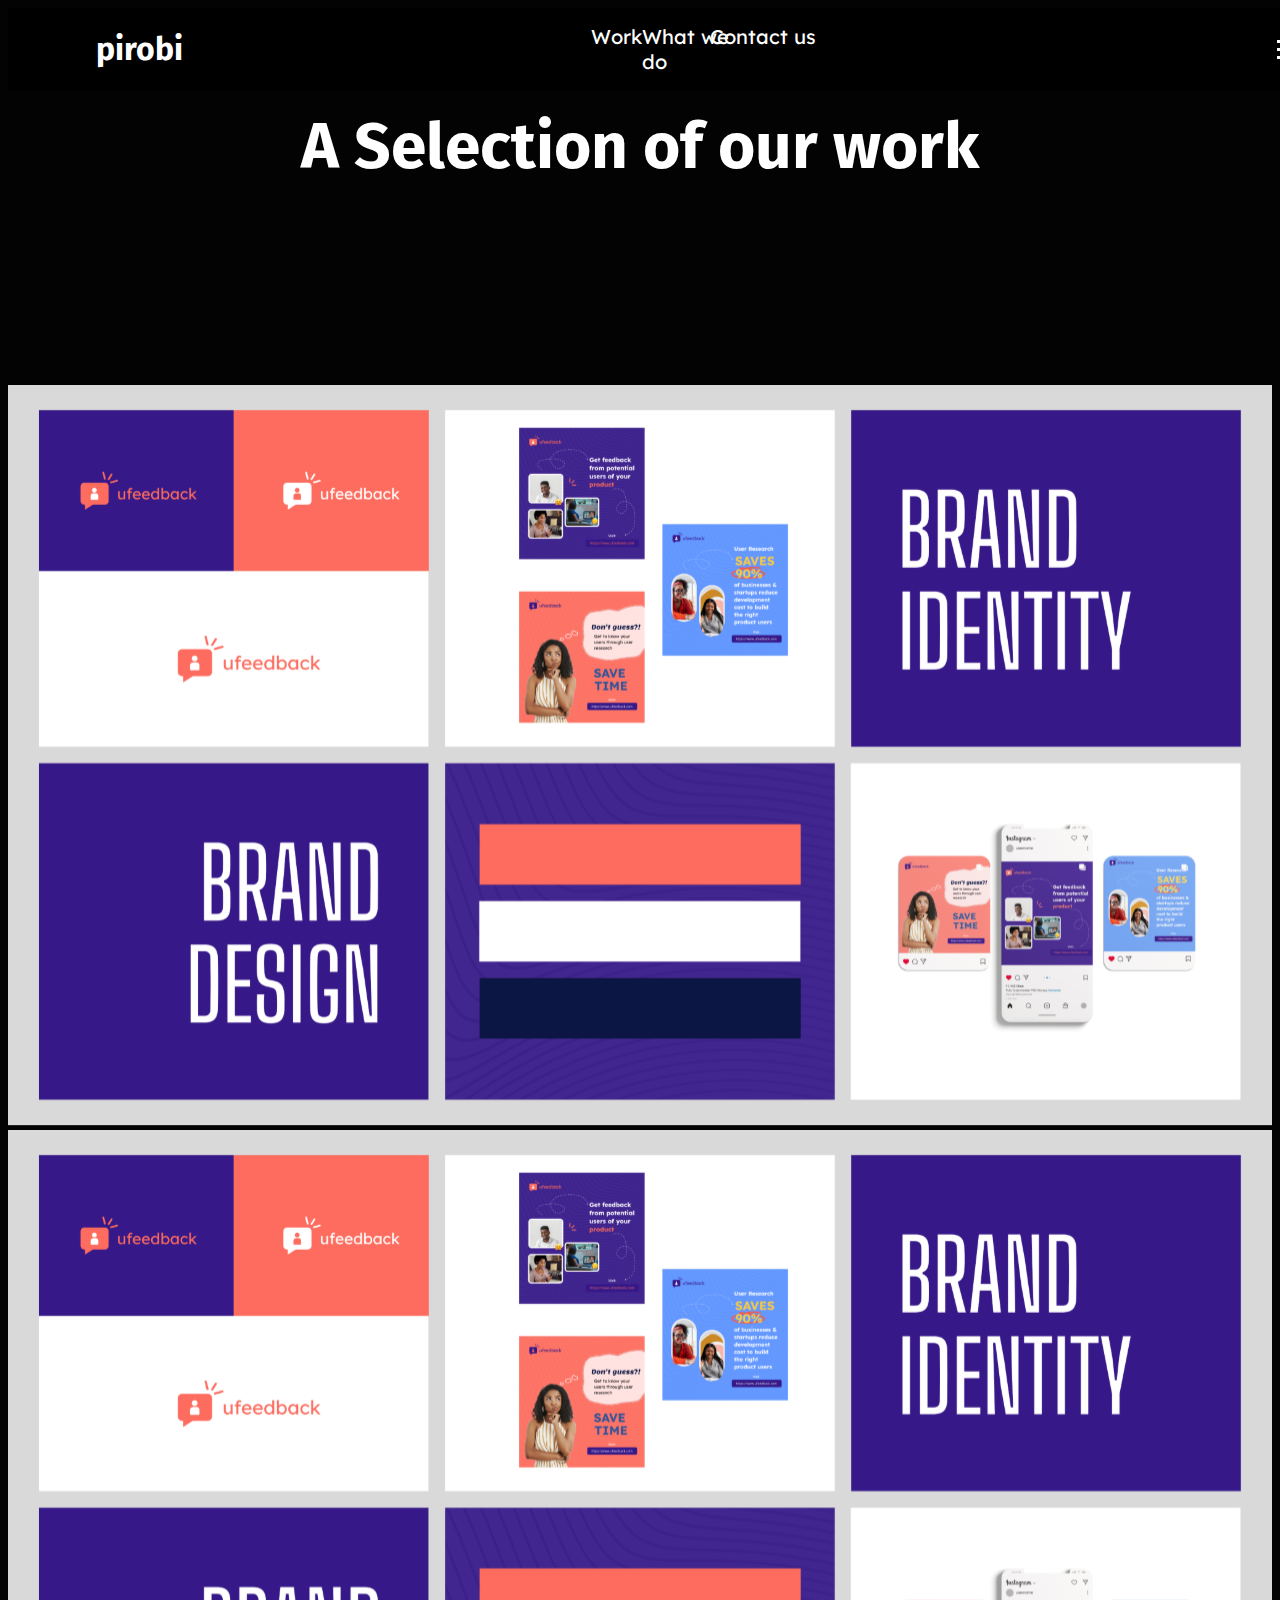
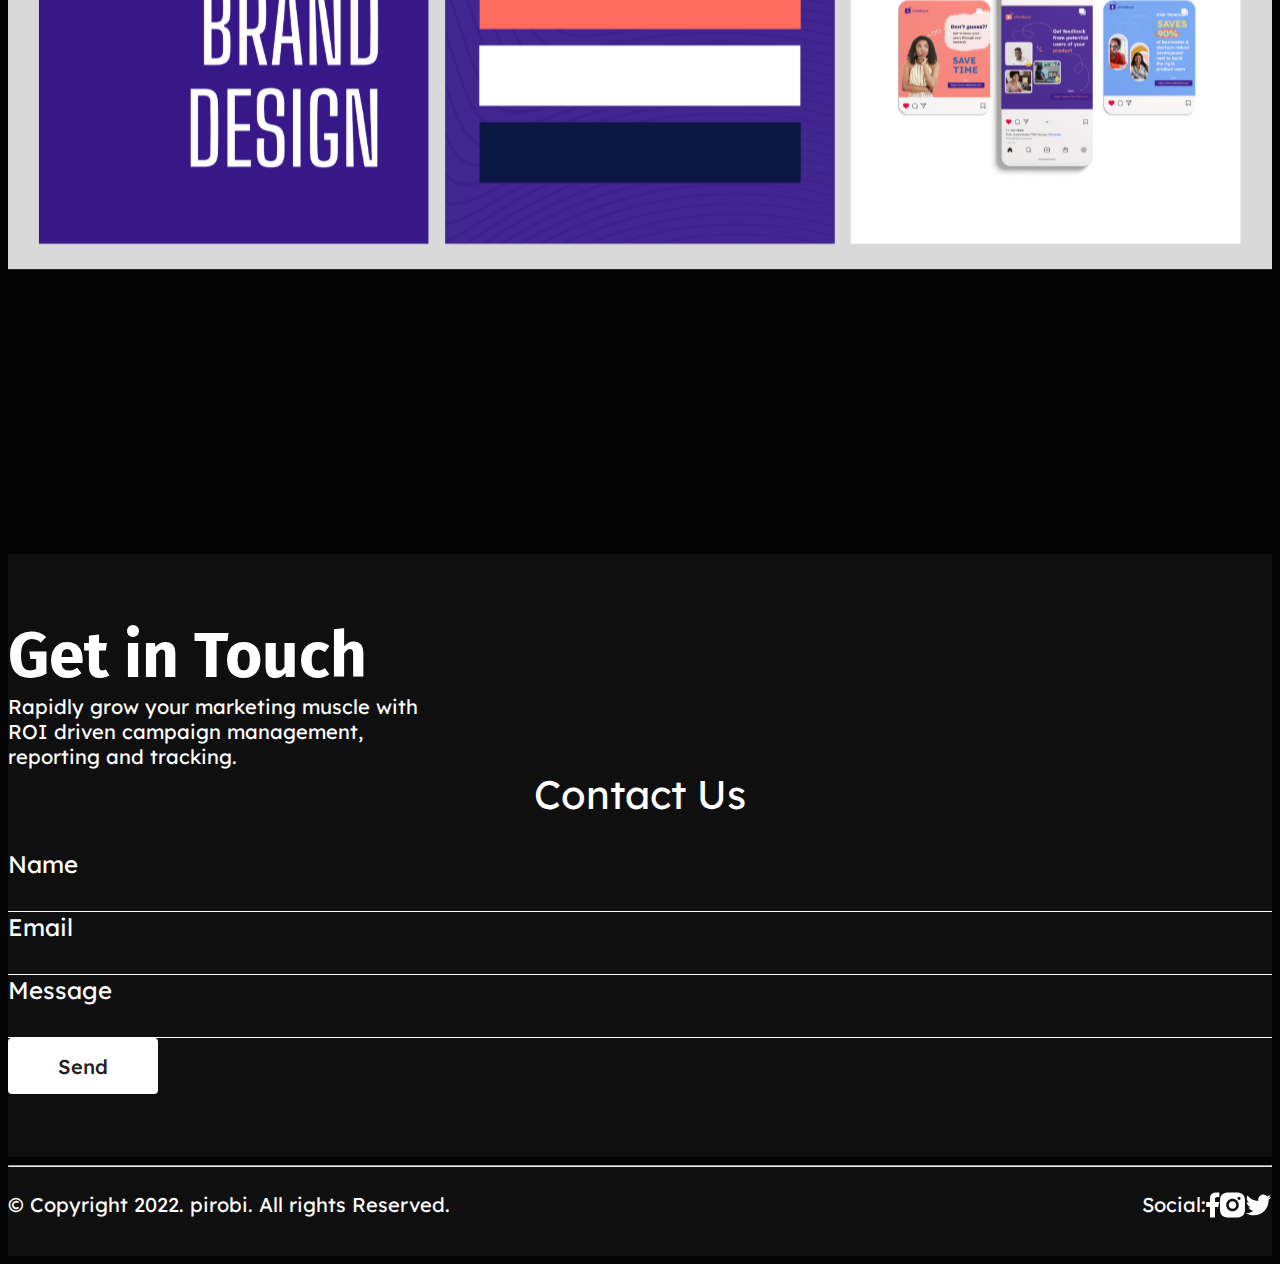
==== moreworks.html @ 6ba8eff9 "goodnight" ====
<!DOCTYPE html>
<html lang="en">
<head>
  <link rel="apple-touch-icon" sizes="180x180" href="./Assets/images/apple-touch-icon.png">
  <link rel="icon" type="image/png" sizes="32x32" href="./Assets/images/favicon-32x32.png">
  <script src="https://kit.fontawesome.com/86cee86f5e.js" crossorigin="anonymous"></script>
  <link rel="icon" type="image/png" sizes="16x16" href="./Assets/images/favicon-16x16.png">
  <link rel="manifest" href="./Assets/images/site.webmanifest">
  <link rel="mask-icon" href="./Assets/images/safari-pinned-tab.svg" color="#5bbad5">
  <meta name="msapplication-TileColor" content="#da532c">
  <meta name="theme-color" content="#ffffff">
    <meta charset="UTF-8">
    <meta http-equiv="X-UA-Compatible" content="IE=edge">
    <link rel="preconnect" href="https://fonts.googleapis.com">
    <link rel="preconnect" href="https://fonts.googleapis.com">
<link rel="preconnect" href="https://fonts.gstatic.com" crossorigin>
<link rel="preconnect" href="https://fonts.googleapis.com">
<link rel="preconnect" href="https://fonts.gstatic.com" crossorigin>
<link href="https://fonts.googleapis.com/css2?family=Open+Sans:ital,wght@0,300;0,400;0,500;0,600;0,700;0,800;1,300;1,400;1,500;1,600;1,700;1,800&display=swap" rel="stylesheet">
<link href="https://fonts.googleapis.com/css2?family=Fira+Sans:ital,wght@0,100;0,200;0,300;0,400;0,500;0,600;0,700;0,800;0,900;1,100;1,200;1,300;1,400;1,500;1,600;1,700;1,800;1,900&display=swap" rel="stylesheet">
<link rel="preconnect" href="https://fonts.gstatic.com" crossorigin>
<link href="https://fonts.googleapis.com/css2?family=Lexend:wght@100;200;300;400;500;600;700;800;900&display=swap" rel="stylesheet">
    <link href="https://cdn.jsdelivr.net/npm/bootstrap@5.2.1/dist/css/bootstrap.min.css" rel="stylesheet" integrity="sha384-iYQeCzEYFbKjA/T2uDLTpkwGzCiq6soy8tYaI1GyVh/UjpbCx/TYkiZhlZB6+fzT" crossorigin="anonymous">
    <meta name="viewport" content="width=device-width, initial-scale=1.0">
    <link rel="stylesheet" href="./Assets/stylesheet/style.css">
    <link rel="stylesheet" href="./Assets/stylesheet/responsiveness.css">
    <title>Pirobi - Works </title>
</head>
<body>
  <nav class="navbar">
    <a href="./index.html" style="color: white;"class="nav-logo">pirobi</a>
    <div>
      <div class="garr">
          <div class="navsss">
              <a href="./moreworks.html" style="   color: white;">
              <div class="works px-5">Work</div>
          </a>
          <a href="./index.html#wedoawesomestuffs" style="   color: white;">
              <div class="works px-5">What we do</div>
              </a>
              <a href="./index.html#reachout" style="   color: white;">
              <div class="workss px-5">Contact us</div>
          </a>
          </div>
      </div>
  </div>
    <ul class="nav-menu">
      <div style="padding-top: 5%; padding-right: 10%;" class="boww">
        <div class="container">
          <div>
              <strong class="strong">About Us</strong>
              <div class="mt-3  uses" >
                  Lorem ipsum dolor sit amet, consectetur adipiscing elit, sed do eiusmod tempor incididunt ut labore et dolore magna aliqua. Ut enim ad minim veniam, quis nostrud exercitation ullamco laboris nisi ut aliquip ex ea commodo consequat. Duis aute irure dolor in reprehenderit in voluptate velit esse cillum dolore eu fugiat nulla pariatur. Excepteur sint occaecat cupidatat non proident, sunt in culpa qui officia deserunt mollit anim id est laborum. Lorem ipsum dolor sit amet, consectetur adipiscing elit, sed do eiusmod tempor incididunt ut labore et dolore magna aliqua. Ut enim ad minim veniam, quis nostrud exercitation ullamco laboris nisi ut aliquip ex ea commodo consequat. Duis aute irure dolor in reprehenderit in voluptate velit esse cillum dolore eu fugiat nulla pariatur. Excepteur sint occaecat cupidatat non proident, sunt in culpa qui officia deserunt mollit anim id est laborum.
              </div>
  
          </div>
  
  <br>
  <br>
  <br>
  
          <div class="row " >
              <strong class="strong">What we do</strong>
              <div class="col-12 col-md-4 mt-4">
                  <div class="uses">
                     
                      <div><b class="bold">01</b> 	Grow Your Brand’s Visibility
                          People only patronise brand’s that they know. Grow your brand’s visibility with Digital Marketing tactics that position your brand on top of the prospect’s mind.
                          
                      </div>
                      <div class="mt-4">
                          — Let’s talk about how we can help you
                      </div>
                  </div>
              </div>
              <div class="col-12 col-md-4 mt-4">
                  <div class="uses">
                      <div> <b class="bold">02</b> 	Grow Your Customer Base
                          Connect with your target audience and give them a reason to be become your customers by guiding them through the buying stages with relevant content and engagement.
                          
                         
                          
                      </div>
                      <div class="mt-4">
                          — Let’s talk about how we can help you
                      </div>
                  </div>
              </div>
              <div class="col-12 col-md-4 mt-4">
                  <div class="uses">
                      <div><b class="bold">03</b> 	Grow Your Customer Base
                          Connect with your target audience and give them a reason to be become your customers by guiding them through the buying stages with relevant content and engagement.
                          
                         
                          
                      </div>
                      <div class="mt-4">
                          — Let’s talk about how we can help you
                      </div>
                  </div>
              </div>
          </div>
  <br>
  <br>
  <br>
  <div class="zigzag">
  <div class="d-flex">
      <div class="px-3 www">
          <a href="./moreworks.html" >
              Work
          </a>
      </div>
   
    
     
  </div>
  <!-- <div style="text-align: end;">
  <img src="./Assets/images/zigag.png" alt="" style="width: 100%;">
  </div> -->
  </div>
  
  
  <div>
    <br>
    <br>
    <br>
    <br>
    <br>
    <br>
    <br>
    <br>
    <br>
    <br>
    <br>
    </div>
  
        </div>
      </div>
    </ul>
    <div class="hamburger">
        <span class="bar"></span>
        <span class="bar"></span>
        <span class="bar"></span>
    </div>
</nav>
<br>
<br>
<br>
<br>
<br>
<div class="selection">
    A Selection of our work
</div>
<br>
<div>
    <div class="container">
        <br>
        <div class="row ">
            <div class="col-12 col-md-6 ">
                <div class="kontainer mt-3">
                    <img id="myImg1" src="./Assets/images/vestar.svg" alt=""  data-bs-toggle="modal" style="width:100%" data-bs-target="#exampleModal0">
                
                    <div class="middle">
                        <div class="text">01 founders</div>
                        <div class="Brand">Branding | Social | Paid-Ad</div>
                    </div>
                </div>
                  <!-- Modal -->
                  <div class="modal fade" id="exampleModal0" tabindex="-1" aria-labelledby="exampleModalLabel" aria-hidden="true"  >
                    <div class="modal-dialog modal-dialog-centered modal-xl ">
                    
                      <div class="modal-content bg-transparent border-0">
                      
                       <div  style="text-align: end;">  <div> 
                        <i class="fa-regular fa-circle-xmark closeup " data-bs-dismiss="modal" aria-label="Close" > </i> 
                      </div>
                    </div>
                        <img  src="./Assets/images/vestar.svg" alt="" style="width: 100%;" >
                      </div>
                    </div>
                  </div>
                
            </div>
            <div class="col-12 col-md-6 ">
                <div class="kontainer mt-3">
                    <img id="myImg1" src="./Assets/images/physio 2.svg" alt=""  data-bs-toggle="modal" style="width:100%" data-bs-target="#exampleModal1">
                
                    <div class="middle">
                        <div class="text">01 founders</div>
                        <div class="Brand">Branding | Social | Paid-Ad</div>
                    </div>
                </div>
                  <!-- Modal -->
                  <div class="modal fade" id="exampleModal1" tabindex="-1" aria-labelledby="exampleModalLabel" aria-hidden="true"  >
                    <div class="modal-dialog modal-dialog-centered modal-xl" >
                      <div class="modal-content bg-transparent  border-0 " >
                      
                        <div  style="text-align: end;">  <div> 
                          <i class="fa-regular fa-circle-xmark closeup " data-bs-dismiss="modal" aria-label="Close" > </i> 
                        </div>
                      </div>
                        <img id="myImg1" src="./Assets/images/physio 2.svg" alt="" style="width: 100%;" >
                      </div>
                    </div>
                  </div>
                
            </div>
        </div>
        <br>
        <br>
  
        <br>
        <br>
        <div class="row">
            <div class="col-12 col-md-6 ">
                <div class="kontainer mt-3">
                    <img id="myImg1" src="./Assets/images/ufeedback.svg" alt=""  data-bs-toggle="modal" style="width:100%" data-bs-target="#exampleModal4">
                
                    <div class="middle">
                        <div class="text">01 founders</div>
                        <div class="Brand">Branding | Social | Paid-Ad</div>
                    </div>
                </div>
                  <!-- Modal -->
                  <div class="modal fade" id="exampleModal4" tabindex="-1" aria-labelledby="exampleModalLabel" aria-hidden="true"  >
                    <div class="modal-dialog modal-dialog-centered modal-xl">
                      <div class="modal-content bg-transparent  border-0" >
                      
                        <div  style="text-align: end;  ">  <div> 
                          <i class="fa-regular fa-circle-xmark closeup " data-bs-dismiss="modal" aria-label="Close" > </i> 
                        </div>
                      </div>
                        <img id="myImg1" src="./Assets/images/ufeedback.svg"  alt="" style="width: 100%;" >
                      </div>
                    </div>
                  </div>
                
            </div>
            <div class="col-12 col-md-6 ">
                <div class="kontainer mt-3">
                    <img id="myImg1" src="./Assets/images/ux designmaster.svg" alt=""  data-bs-toggle="modal" style="width:100%" data-bs-target="#exampleModal5">
                
                    <div class="middle">
                        <div class="text">01 founders</div>
                        <div class="Brand">Branding | Social | Paid-Ad</div>
                    </div>
                </div>
                  <!-- Modal -->
                  <div class="modal fade" id="exampleModal5" tabindex="-1" aria-labelledby="exampleModalLabel" aria-hidden="true"  >
                    <div class="modal-dialog modal-dialog-centered modal-xl">
                      <div class="modal-content bg-transparent  border-0" >
                      
                        <div  style="text-align: end;">  <div> 
                          <i class="fa-regular fa-circle-xmark closeup " data-bs-dismiss="modal" aria-label="Close" > </i> 
                        </div>
                      </div>
                        <img id="myImg1" src="./Assets/images/ux designmaster.svg" alt="" style="width: 100%;" >
                      </div>
                    </div>
                  </div>
                
            </div>
        </div>
        <br>
        <br>
    </div>
</div>

<br>
<br>
<br>
<br>
<br>
<br>
<br>
<br>
<br>
<br>
<!-- finally contact baby 📱 -->
<div class="contact" id="reachout">
    <div class="container p-5">
        <div class="row">
            <div class="col d-flex justify-content-center align-items-center mt-5">
                <div class="mt-4">
                    <div class="touchh">
                        Get in Touch
                    </div>
                    <div class="cksos">
                        Rapidly grow your marketing muscle with <br/>ROI driven campaign management,<br/> reporting and tracking.
                    </div>
                </div>
            </div>
            <div class="col mt-5 ">
                <div class="mt-3">
                    <div class="fotimput">
                        Contact Us
                    </div>
                    <form action="">
                        <div class="mb-5 kdkdk">
                            <label  class="form-label mb-3">Name</label>
                            <input type="name" class="control"  >
                          </div>
                        <div class="mb-5 kdkdk">
                            <label  class="form-label mb-3">Email</label>
                            <input type="email" class="control"  >
                          </div>
                        <div class="mb-5 kdkdk">
                            <label  class="form-label mb-3">Message</label>
                            <input type="message" class="control"  >
                          </div>
                          <button type="button" class="cuccess">Send</button>
                    </form>
                </div>
            </div>
        </div>
    </div>
    </div>
    <!-- ok im at the footer -->
    <div class="foot">
        <div class="container p-5">
            <div>
                <hr >
            </div>
            <div class="burnt">
                <div class="copyright">
                    © Copyright 2022.  pirobi. All rights Reserved.
                </div>
                <div >
                  <div class="lie ">
                    <div class="sociall ">Social:</div>
                    <img src="./Assets/images/vface.svg" alt="" class="px-4">
                    <img src="./Assets/images/vinsta.svg" alt=""  class="px-4">
                    <img src="./Assets/images/vtweet.svg" alt=""  class="px-4">
                  </div>
                </div>
            </div>
        </div>
    </div>



<script src="https://cdn.jsdelivr.net/npm/bootstrap@5.2.1/dist/js/bootstrap.bundle.min.js" integrity="sha384-u1OknCvxWvY5kfmNBILK2hRnQC3Pr17a+RTT6rIHI7NnikvbZlHgTPOOmMi466C8" crossorigin="anonymous"></script>
    <script src="app.js" ></script>
</body>
</html>
---- Assets/stylesheet/style.css ----
.boww{
  overflow-y: scroll;
  overflow-x: hidden;

}
.boww::-webkit-scrollbar {
  display: none;
}
.uses{
  font-family: 'Lexend';
font-style: normal;
font-weight: 300;
font-size: 16px;
color: #FFFFFF;

}

.grow{
  font-family: 'Lexend';
font-style: normal;
font-weight: 500;
font-size: 16px;
color: #FFFFFF;
}
.www{
  font-family: 'Lexend';
font-style: normal;
font-weight: 400;
font-size: 20px;
text-align: center;
cursor: pointer;
color: #FFFFFF;
}
.strong{
  font-family: 'Fira Sans';
  font-style: normal;
  font-weight: 700;
  font-size: 48px;
  color: #FFFFFF;
}
.bold{
  font-family: 'Fira Sans';
  font-style: normal;
  font-weight: 700;
  font-size: 23px;
  color: #FFFFFF;
}
.zigzag{
  display: flex;
  justify-content: space-between;
  flex-wrap: wrap;
}


li {
  list-style: none;
}

a {
  text-decoration: none;
  color: white !important;
}

.header{
  border-bottom: 1px solid #E2E8F0;
}

.navbar {
  display: flex;
  justify-content: space-between;
  align-items: center;
  padding: 1rem 1.5rem;
  position: fixed;
  z-index: 1;
  width: 100%;
  background-color:black;
}

.hamburger {
  display:block;
  cursor: pointer;
  margin-right: 10px;
}

.bar {
  display: block;
  width: 25px;
  height: 3px;
  margin: 5px auto;
  -webkit-transition: all 0.3s ease-in-out;
  transition: all 0.3s ease-in-out;
  background-color: #ffffff;
}

.nav-menu {
  display: flex;
  justify-content: space-between;
  align-items: center;
  color: white;
}

.nav-item {
  margin-left: 3rem;
}

.nav-link{
  font-size: 1.6rem;
  font-weight: 400;
  color: #ffffff;
}



.nav-logo {
 
    cursor: pointer;
    font-size: 30px;
    padding-left: 5%;
    font-family: 'Fira Sans';
    font-style: normal;
    font-weight: 700;
    font-size: 32px;
    color: #FFFFFF;

}


  .nav-menu {
      position: fixed;
      left: -0.0rem;
      top: -400%;
      flex-direction: column;
      background-color: rgb(33, 33, 33);
      width: 100%;
      height: 100%;
      transition: 1.20s;
  }

  .nav-menu.active {
      /* left: 0; */
      top:77px;
  }

  .nav-item {
      margin: 2.5rem 0;
  }

  .hamburger {
      display: block;
      cursor: pointer;
  }

  .hamburger.active .bar:nth-child(2) {
      opacity: 0;
  }

  .hamburger.active .bar:nth-child(1) {
      -webkit-transform: translateY(8px) rotate(45deg);
      transform: translateY(8px) rotate(45deg);
  }

  .hamburger.active .bar:nth-child(3) {
      -webkit-transform: translateY(-8px) rotate(-45deg);
      transform: translateY(-8px) rotate(-45deg);
  }






























body {
  background-color: #030303;
    font-family: "Lexend" ;
    -webkit-font-smoothing: antialiased;
    -moz-osx-font-smoothing: grayscale;
  }
  a{
    text-decoration: none;
    color: white;
  }
 
 
  .works{
    font-family: 'Lexend';
font-style: normal;
font-weight: 400;
font-size: 20px;
cursor: pointer;
width: 170%;
/* background-color: red; */


  }
  .workss{
    font-family: 'Lexend';
font-style: normal;
font-weight: 400;
font-size: 20px;
cursor: pointer;
width: 140%;
/* background-color: blue; */
margin-left: 20%;

  }
  .garr{
    /* background-color: rgb(252, 0, 239); */
    margin-right: 50%;
  }
  .navsss{
    z-index: 1;
    display: flex;
    font-family: "Fira Sans", sans-serif;
    width: 130%;
    justify-content: center;
    /* background-color: blue; */

   

  }











  /* header   */

  .bg{
    background-color: #030303;
    margin-top: 7px;
    color: white;
  }
  .courses{
    font-family: 'Fira Sans';
font-style: normal;
font-weight: 700;
font-size: 70px;
color: #FFFFFF;
  }
  .rapid{
    font-family: "Lexend";
font-style: normal;
font-weight: 400;
font-size: 20px;
margin-top: 20px;

width: 80%;
word-break: keep-all;
color: #FFFFFF;
  }
  .rapid2{
    font-family: "Lexend";
font-style: normal;
font-weight: 400;
font-size: 20px;
margin-bottom: 40px;
width: 40%;
word-break: keep-all;
color: #FFFFFF;
  }
  .started{
    width: 207px;
height: 56px;
outline: none;
border: none;
color: white;
background: #815AF0;
border-radius: 5px;
font-family: "Lexend";
font-style: normal;
font-weight: 400;
font-size: 20px;
text-align: center;
  }
  .started2{
outline: none;
border: none;
color: white;
width: 223px;
height: 56px;
background-color: transparent;
border: 1px solid #FFFFFF;
border-radius: 4px;
font-family: "Lexend";
font-style: normal;
font-weight: 400;
font-size: 20px;
text-align: center;
  }
/* .noise{
  width: 450px;
  height: 568px;
 background-image: url('../images/img-noise-361x370\ \(1\).png');
  box-shadow: 13px 15px 0px 8px rgba(89,52,192,1);
-webkit-box-shadow: 13px 15px 0px 8px rgba(89,52,192,1);
-moz-box-shadow: 13px 15px 0px 8px rgba(89,52,192,1);
} */
.padt{
padding-top: 120px;
}
.sect{
  background-color: #FFB62A;
  margin-top: 120px;
  width: 100vw;
}
.ceazy{
  background-image: url('../images/bgimage.svg');
  width: 100vw;


}
.scale{
  font-family: 'Fira Sans';
font-style: normal;
font-weight: 700;
font-size: 113.601px;
text-align: center;
color: #000000;
}
.line{

width: 0px;
height: 200px;
border: 10px solid #000000;
border-radius: 24px;
text-align: center;
display: flex;
justify-content: center;
margin-left: 50%;
}
.see{
  font-family: 'Lexend';
font-style: normal;
font-weight: 400;
font-size: 20px;
text-align: center;
color: #000000;
}
.mouse{
  text-align: center; 
  padding-bottom: 8%;
}
.purple{
  background: #815AF0;
}
.awesome{
  font-family: 'Fira Sans';
font-style: normal;
font-weight: 700;
font-size: 64px;
color: #FFFFFF;
}
.itemHold{
  background: #FFFEFE;
  background-image: url('../images/noise.png');
  height: 300px;
  width: 300px;
cursor: pointer;
margin-top: 20px;
margin-bottom: 40px;
-webkit-transition: all 0.6s 0s linear;
-moz-transition: all 0.6s 0s linear;
-o-transition: all 0.6s 0s linear;
transition: all 0.6s 0s linear;
 box-shadow: 
  rgb(255, 187, 0) 20px 20px,
  /* rgb(74, 14, 172) 50px 50px ,  */
  rgba(0, 0, 0, 0) 10px 10px,
  rgba(0, 0, 0, 0) 0 0;
}
.itemHold:hover{
  background: #FFFEFE;
  height: 300px;
  width: 300px;
  background-image: url('../images/noise.png');
  -webkit-transition: all 0.6s 0s linear;
  -moz-transition: all 0.6s 0s linear;
  -o-transition: all 0.6s 0s linear;
  transition: all 0.6s 0s linear;
  /* border-radius: 5px; */
cursor: pointer;
 box-shadow: 
  rgb(255, 187, 0) 20px 20px,
  rgb(74, 14, 172) 50px 50px , 
  rgba(0, 0, 0, 0) 10px 10px,
  rgba(0, 0, 0, 0) 0 0;
}
.social{
  font-family: 'Lexend';
  font-style: normal;
  margin-top: 15px;
  font-weight: 600;
  font-size: 20px;
  color: #815AF0;
  
}
.motiv{
  font-family: 'Lexend';
  font-style: normal;
  font-weight: 300;
  font-size: 15px;
margin-top: 10px;
  color: #000000;
}
.padd{
  padding-top: 130px;
  padding-bottom: 130px;
  padding-left: 25px;
  padding-right: 25px;
}
.whitespace{
  background-color: #ffffff;
  padding-top: 8%;
  padding-bottom: 8%;
}
.our{
  font-family: 'Lexend';
  font-style: normal;
  font-weight: 500;
  font-size: 24px;
  color: #FFB82E;
  
}
.work{
  font-family: 'Fira Sans';
  font-style: normal;
  font-weight: 700;
  font-size: 64px;
  color: #000000;
}


.horizontal-scroll {
  display: flex;
  gap: 5px;
  height: 320px;
  overflow-x: auto;
  -ms-scroll-snap-type: x mandatory;
      scroll-snap-type: x mandatory;
  scrollbar-width: none;
}
/* .horizontal-scroll::-webkit-scrollbar {
  display: none;
} */
.horizontal-scroll__item {
  align-items: center;
  /* background-color: red; */
  /* color: white; */
 margin: 1rem;
  display: flex;
  flex: 0 0 320px;
  font-size: 40px;
  justify-content: center;
  scroll-snap-align: start;
   height: 290px; background-color: #ffffff;
    border-radius: 20px 20px 20px 0px !important;
     background-image: linear-gradient( #E0E0E0 20px, transparent 0 ),
     radial-gradient( circle 17.5px at 17.5px 17.5px, #E0E0E0 16.5px, 
     transparent 17.5px ),linear-gradient( #E0E0E0 200px, transparent 0 );background-repeat: repeat-y;background-size: 300px 290px,35px 290px,360px 290px;background-position: 70px 244px,20px 236px,20px 20px;}.skeleton-uw8fpxe0brw:empty:before
      {content: ' '; position: absolute; z-index: 1000; width: 100%; height: 290px;-webkit-mask-image: linear-gradient( 100deg, rgba(255, 255, 255, 0),
       rgba(255, 255, 255, 0.5) 50%, rgba(255, 255, 255, 0) 80% ); -webkit-mask-repeat : repeat-y; -webkit-mask-size : 50px 290px; -webkit-mask-position: -20% 0;background-image: linear-gradient( rgba(102,102,102,1) 20px, transparent 0 ),
       radial-gradient( circle 17.5px at 17.5px 17.5px, rgba(102,102,102,1) 16.5px, transparent 17.5px ),
       linear-gradient( rgba(102,102,102,1) 200px, transparent 0 );background-repeat: repeat-y;background-size: 300px 290px,35px 290px,360px 290px;background-position: 70px 244px,20px 236px,20px 20px;animation: shineForSkeleton-uw8fpxe0brw 2s infinite;}
       @keyframes shineForSkeleton-uw8fpxe0brw {to {-webkit-mask-position: 120% 0}
}
.more{
  display: flex;
  justify-content: flex-end;
  width: 95%;
  cursor: pointer;
}
.SeeMore{
  font-family: 'Lexend';
font-style: normal;
font-weight: 400;
font-size: 24px;
text-align: center;
color: #000000;
}
.bak{
  background-image: url('../images/baknoise.png');
  color: white;
  /* height: 100vh; */
  text-align: center;
  margin-top: 10%;
  padding-top: 5%;
  padding-bottom:5%;
  margin-bottom: 10%;
}
.Clientele{
  font-family: 'Lexend';
  font-style: normal;
  font-weight: 500;
  font-size: 20px;
  text-align: center;
  color: #FFFFFF;

}
.thingog{
  font-family: 'Fira Sans';
  font-style: normal;
  font-weight: 700;
  font-size: 48px;
  color: #FFFFFF;
  
}
.Each-icon{
  -webkit-filter: grayscale(100%); 
  filter: grayscale(100%);
  transition: 0.5s;
  cursor: pointer;
}
.Each-icon:hover{
cursor: pointer;
  -webkit-filter: grayscale(100%); 
  filter: grayscale(0%);
  transition: 0.5s;
}


.contact{
  background: #0F0F0F;
  color: #FFFFFF;
  padding-top: 5%;
  padding-bottom:5%;
}
.touchh{
  font-family: 'Fira Sans';
font-style: normal;
font-weight: 700;
font-size: 64px;
color: #FFFFFF;
}
.cksos{
  font-family: 'Lexend';
font-style: normal;
font-weight: 400;
font-size: 20px;
color: #FFFFFF;
}
.fotimput{
  font-family: 'Lexend';
font-style: normal;
font-weight: 400;
font-size: 40px;
text-align: center;
padding-bottom: 30px;
color: #FFFFFF;
}
.cuccess{
  width: 150px;
height: 56px;
background: #FFFFFF;
border-radius: 4px;
font-family: 'Lexend';
font-style: normal;
font-weight: 500;
font-size: 20px;
text-align: center;
border: none;
outline: none;
color: #212123;
transition: 0.3s;
}
.cuccess:hover{
  transition: 0.3s;
  width: 150px;
height: 56px;
background: #815AF0;
border-radius: 4px;
font-family: 'Lexend';
font-style: normal;
font-weight: 500;
font-size: 20px;
text-align: center;
border: none;
outline: none;
color: #ffffff;
}
.form-label{
  font-family: 'Lexend';
font-style: normal;
font-weight: 400;
font-size: 24px;
/* text-align: center; */

color: #FFFFFF;
}

.control{
  background-color: rgba(0, 0, 0, 0) !important;
  outline: none !important;
  border-bottom: 1px solid white;
  border-top: none;
  border-left: none;
  border-right: none;
  height: 30px;
  color: white !important;
}
.kdkdk{
  display: flex;
  flex-direction: column;
}
.foot{
  background: #0F0F0F;
  color: #FFFFFF;
  /* padding-top: 5%; */
  padding-bottom:3%;
}
.burnt{
  display: flex;
  justify-content: space-between;
  flex-wrap:wrap;
  margin-top: 25px;
}
.copyright{
  font-family: 'Lexend';
font-style: normal;
font-weight: 400;
font-size: 20px;
color: #FFFFFF;

}
.sociall{
  font-family: 'Lexend';
  font-style: normal;
  font-weight: 400;
  font-size: 20px;
  color: #FFFFFF;
}
.lie{
  display: flex;
}
.selection{
  font-family: 'Fira Sans';
font-style: normal;
font-weight: 700;
font-size: 64px;
text-align: center;

color: #FFFFFF;
}
.middle {
  transition: 0.6s ease;
  opacity: 0;
  position: absolute;
  top: 50%;
  left: 50%;
  transform: translate(-50%, -50%);
  -ms-transform: translate(-50%, -50%);
  text-align: center;
  cursor: pointer;
}

/* .kontainer:hover #myImg {

  opacity: 0.22;

} */
.kontainer:hover #myImg1 {
  transition: 0.4s ease;
  opacity: 0.22;
cursor: pointer;
}

.kontainer:hover .middle {
  opacity: 1;
  transition: 0.6s ease;
  cursor: pointer;
}

.text {
 
  font-family: 'Fira Sans';
  font-style: normal;
  font-weight: 700;
  font-size: 48px;
  text-align: center;
  color: #FFFFFF;
}
.Brand{
  font-family: 'Lexend';
  font-style: normal;
  font-weight: 400;
  font-size: 16px;
  text-align: center;

  color: #FFFFFF;
}
.kontainer {
  position: relative;
  width: 100%;
}
.closeup{
 color: white;
  font-size: 40px;
  cursor: pointer;
  margin-bottom: 20px;
}
---- Assets/stylesheet/responsiveness.css ----
@media screen and (min-width: 1352px) {
    .letdrive{
        position: absolute;
        right:80%;
        top: -500%;
        /* bottom: -120%; */
          }
          .nav__content {

            position: fixed;
            /* top: 10%; */
        
            transform: translate(0%, -50%);
            width: 100%;
            text-align: center;
            font-size: calc(2vw + 10px);
            font-weight: 200;
            cursor: pointer;
            margin-top: -210px;
            /* background-color: red; */
         
          }
          
}
@media screen and (min-width: 1440px) {
    .letdrive{
        position: absolute;
        right:80%;
        top: -80%;
        /* bottom: -120%; */
          }
          .nav__content {

            position: fixed;
            top: 50%;
        
            transform: translate(0%, -50%);
            width: 100%;
            text-align: center;
            font-size: calc(2vw + 10px);
            font-weight: 200;
            cursor: pointer;
            margin-top: -210px;
            /* background-color: red; */
         
          }
          
}
@media screen and (max-width: 989px) {

    .letdrive{
        position: absolute;
        right:75%;
        top: -30%;
        /* bottom: -120%; */
          }
          .nav__content {

            position: fixed;
            top: 80%;
        
            transform: translate(0%, -50%);
            width: 100%;
            text-align: center;
            font-size: calc(2vw + 10px);
            font-weight: 200;
            cursor: pointer;
            margin-top: -210px;
            /* background-color: red; */
         
          }
          
}
@media  screen and (max-width: 768px){
  .text {
 
    font-family: 'Fira Sans';
    font-style: normal;
    font-weight: 700;
    font-size: 24px;
    text-align: center;
    color: #FFFFFF;
  }
  .selection{
    font-family: 'Fira Sans';
  font-style: normal;
  font-weight: 700;
  font-size: 32px;
  text-align: center;
  
  color: #FFFFFF;
  }
  .Brand{
    font-family: 'Lexend';
    font-style: normal;
    font-weight: 400;
    font-size: 12px;
    text-align: center;
  
    color: #FFFFFF;
  }
  .bak{
    background-image: url('../images/baknoise.png');
    color: white;
    /* height: 100vh; */
    text-align: center;
    margin-top: 10%;
    padding-top: 15%;
    padding-bottom:15%;
    margin-bottom: 10%;
  }

  .works{
    font-family: 'Lexend';
font-style: normal;
font-weight: 400;
font-size: 20px;
cursor: pointer;
width: 70px;
padding: 10px;

  }
  .workss{
    font-family: 'Lexend';
font-style: normal;
font-weight: 400;
font-size: 20px;
cursor: pointer;
width: 140%;
padding: 10px;

  }
  .navsss{
    z-index: 1;
    display: none;
    font-family: "Fira Sans", sans-serif;
    width: 200%;
    justify-content: space-around;
    padding-right: 30%;
   
  }








  .padt{
    padding-top: 10px;
    }
    .courses{
   font-family: 'Fira Sans';
font-style: normal;
font-weight: 700;
font-size: 40px;
color: #FFFFFF;
  }
  .rapid{
    font-family: "Lexend";
font-style: normal;
font-weight: 400;
font-size: 16px;
margin-top: 10px;
color: #FFFFFF;
width: 100%;
  }
  .rapid2{
    font-family: "Lexend";
font-style: normal;
font-weight: 400;
font-size: 16px;
width: 80%;
/* margin-top: 40px; */

color: #FFFFFF;
  }
  .scale{
    font-family: 'Fira Sans';
  font-style: normal;
  font-weight: 700;
  font-size:57px;
  text-align: center;
  color: #000000;
  }
    .navsss{
        z-index: 1;
        /* display: none; */
        font-family: "Fira Sans", sans-serif;
        width: 100%;
        font-size: 14px;
        justify-content: space-around;
      }

      .line{

        width: 0px;
        height: 100px;
        border: 5px solid #000000;
        border-radius: 24px;
        text-align: center;
        display: flex;
        justify-content: center;
        margin-left: 50%;
        }

        .started{
          width: 207px;
      height: 56px;
      outline: none;
      border: none;
      color: white;
      background: #815AF0;
      border-radius: 5px;
      font-family: "Lexend";
      font-style: normal;
      font-weight: 400;
      font-size: 16px;
      text-align: center;
        }
        .started2{
      outline: none;
      border: none;
      color: white;
      width: 223px;
      height: 56px;
      background-color: transparent;
      border: 1px solid #FFFFFF;
      border-radius: 4px;
      font-family: "Lexend";
      font-style: normal;
      font-weight: 400;
      font-size: 16px;
      text-align: center;
        }

        .awesome{
          font-family: 'Fira Sans';
        font-style: normal;
        font-weight: 700;
        font-size: 44px;
        color: #FFFFFF;
        }


        .itemHold:hover{
          background: #FFFEFE;
          height: 250px;
          width: 250px;
          background-image: url('../images/noise.png');
          -webkit-transition: all 0.6s 0s linear;
          -moz-transition: all 0.6s 0s linear;
          -o-transition: all 0.6s 0s linear;
          transition: all 0.6s 0s linear;
          /* border-radius: 5px; */
        cursor: pointer;
         box-shadow: 
          rgb(255, 187, 0) 20px 20px,
          rgb(74, 14, 172) 50px 50px , 
          rgba(0, 0, 0, 0) 10px 10px,
          rgba(0, 0, 0, 0) 0 0;
        }




        .itemHold{
          background: #FFFEFE;
          background-image: url('../images/noise.png');
          height: 250px;
          width: 250px;
        cursor: pointer;
        margin-top: 10px;
        margin-bottom: 40px;
        -webkit-transition: all 0.6s 0s linear;
        -moz-transition: all 0.6s 0s linear;
        -o-transition: all 0.6s 0s linear;
        transition: all 0.6s 0s linear;
         box-shadow: 
          rgb(255, 187, 0) 20px 20px,
          /* rgb(74, 14, 172) 50px 50px ,  */
          rgba(0, 0, 0, 0) 10px 10px,
          rgba(0, 0, 0, 0) 0 0;
        }
        .social{
          font-family: 'Lexend';
          font-style: normal;
          margin-top: 10px;
          font-weight: 600;
          font-size: 16px;
          color: #815AF0;
          
        }
        .motiv{
          font-family: 'Lexend';
          font-style: normal;
          font-weight: 300;
          font-size: 11.5px;
        margin-top: 10px;
          color: #000000;
        }
        .svg{
width: 30%;
        }
        .padd{
          padding-top: 60px;
          padding-bottom: 130px;
          padding-left: 25px;
          padding-right: 25px;
        }
        .work{
          font-family: 'Fira Sans';
        font-style: normal;
        font-weight: 700;
        font-size: 30px;
        display: flex;
        text-align: center;
 margin-left: 4%;
        }
        .our{
          font-family: 'Lexend';
          font-style: normal;
          font-weight: 500;
          font-size: 18px;
          color: #FFB82E;
          
        }

        .SeeMore{
          font-family: 'Lexend';
        font-style: normal;
        font-weight: 400;
        font-size: 18px;
        text-align: center;
        color: #000000;
        }
        .thingog{
          font-family: 'Fira Sans';
          font-style: normal;
          font-weight: 700;
          font-size: 30px;
          color: #FFFFFF;
          
        }
        .touchh{
          font-family: 'Fira Sans';
        font-style: normal;
        font-weight: 700;
        font-size: 44px;
        color: #FFFFFF;
        }
        .cksos{
          font-family: 'Lexend';
        font-style: normal;
        font-weight: 400;
        font-size: 16px;  
        color: #FFFFFF;
        }
        .fotimput{
          font-family: 'Lexend';
        font-style: normal;
        font-weight: 400;
        font-size: 30px;
        text-align: center;
        padding-bottom: 30px;
        color: #FFFFFF;
        }
        .form-label{
          font-family: 'Lexend';
        font-style: normal;
        font-weight: 400;
        font-size: 18px;
        color: #FFFFFF;
        }

        .cuccess{
          width: 130px;
        height: 50px;
        background: #FFFFFF;
        border-radius: 4px;
        font-family: 'Lexend';
        font-style: normal;
        font-weight: 500;
        font-size: 18px;
        text-align: center;
        border: none;
        outline: none;
        color: #212123;
        }
        .cuccess:hover{
          width: 130px;
        height: 50px;
        background: #815AF0;
        border-radius: 4px;
        font-family: 'Lexend';
        font-style: normal;
        font-weight: 500;
        font-size: 18px;
        text-align: center;
        border: none;
        outline: none;
        color: #ffffff;
        }
        .copyright{
          font-family: 'Lexend';
        font-style: normal;
        font-weight: 400;
        font-size:16px;
        color: #FFFFFF;
        
        }
        .sociall{
          font-family: 'Lexend';
          font-style: normal;
          font-weight: 400;
          font-size: 16px;
          color: #FFFFFF;
        }
        .lie{
          display: flex;
          margin-top: 25px;
        }
}






/* 100% Image Width on Smaller Screens */
/* @media only screen and (max-width: 700px){
  .modal-content {
    width: 100%;
  }
} */
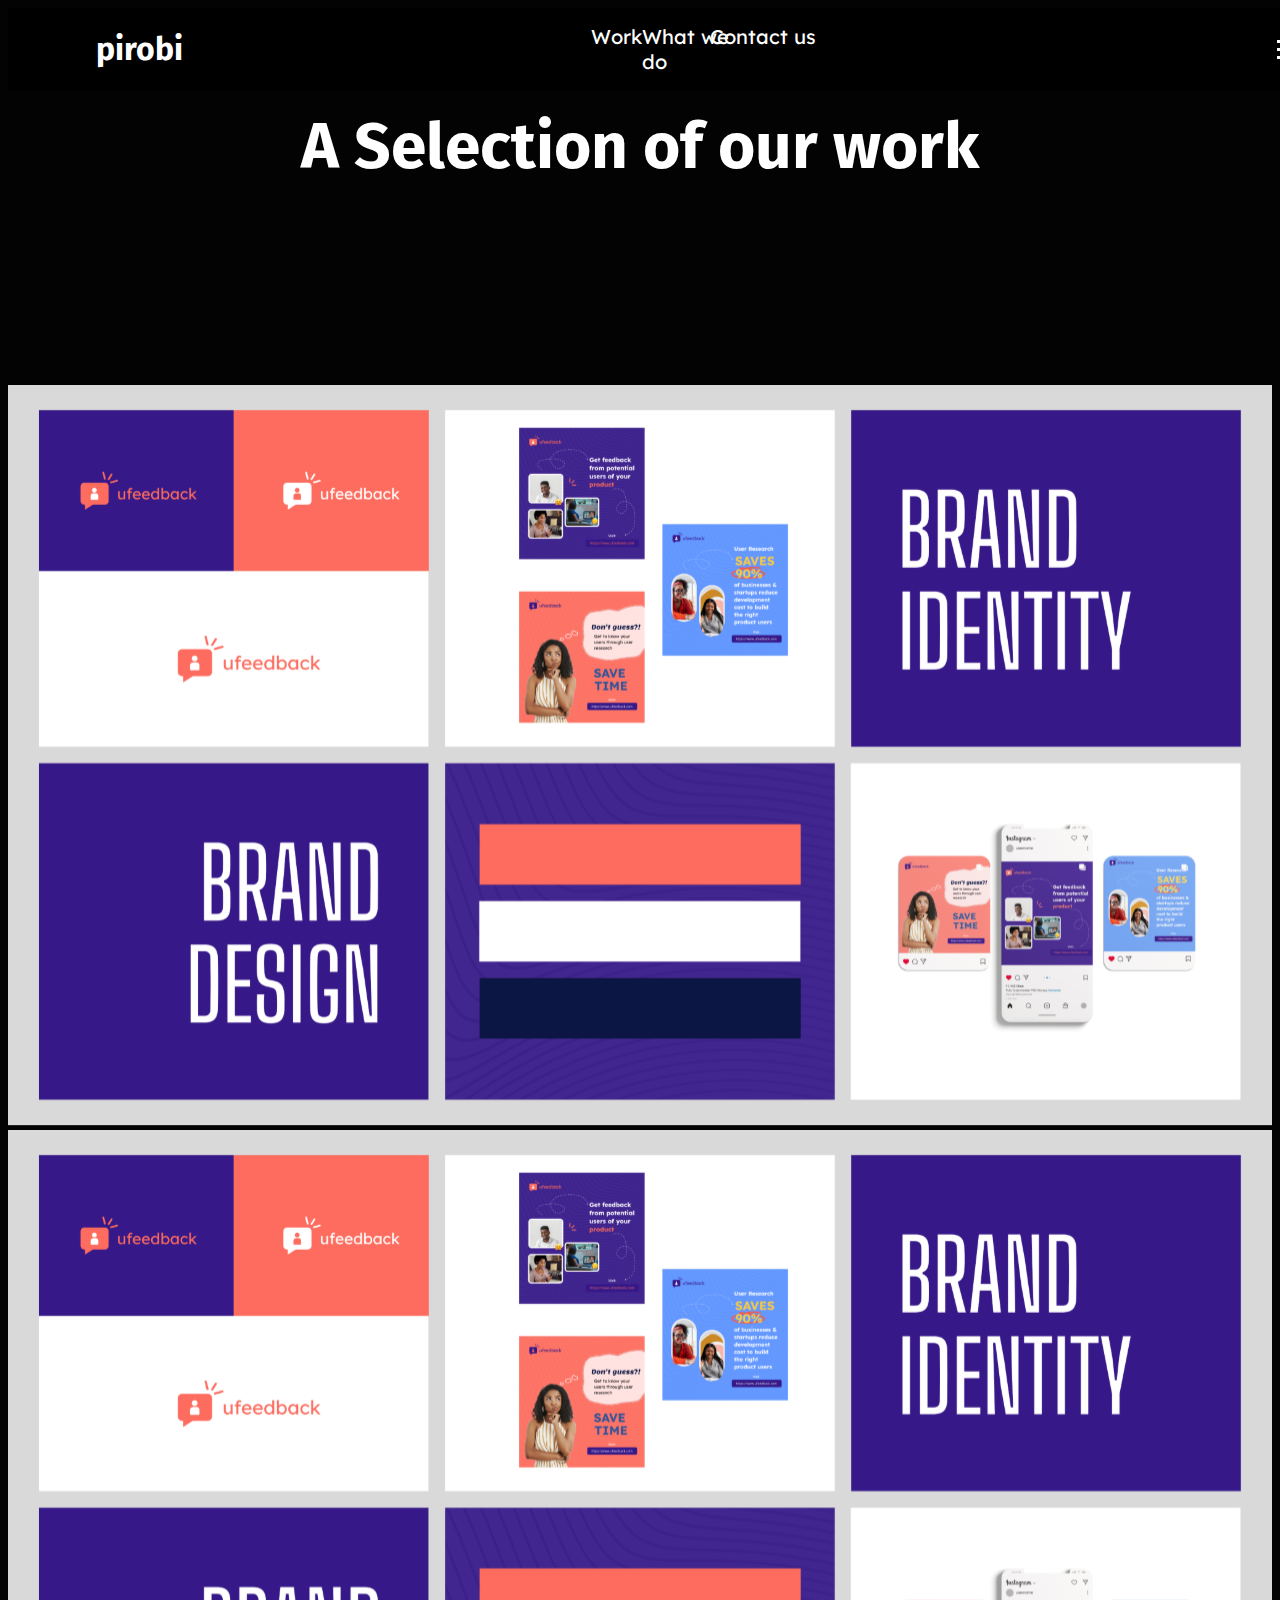
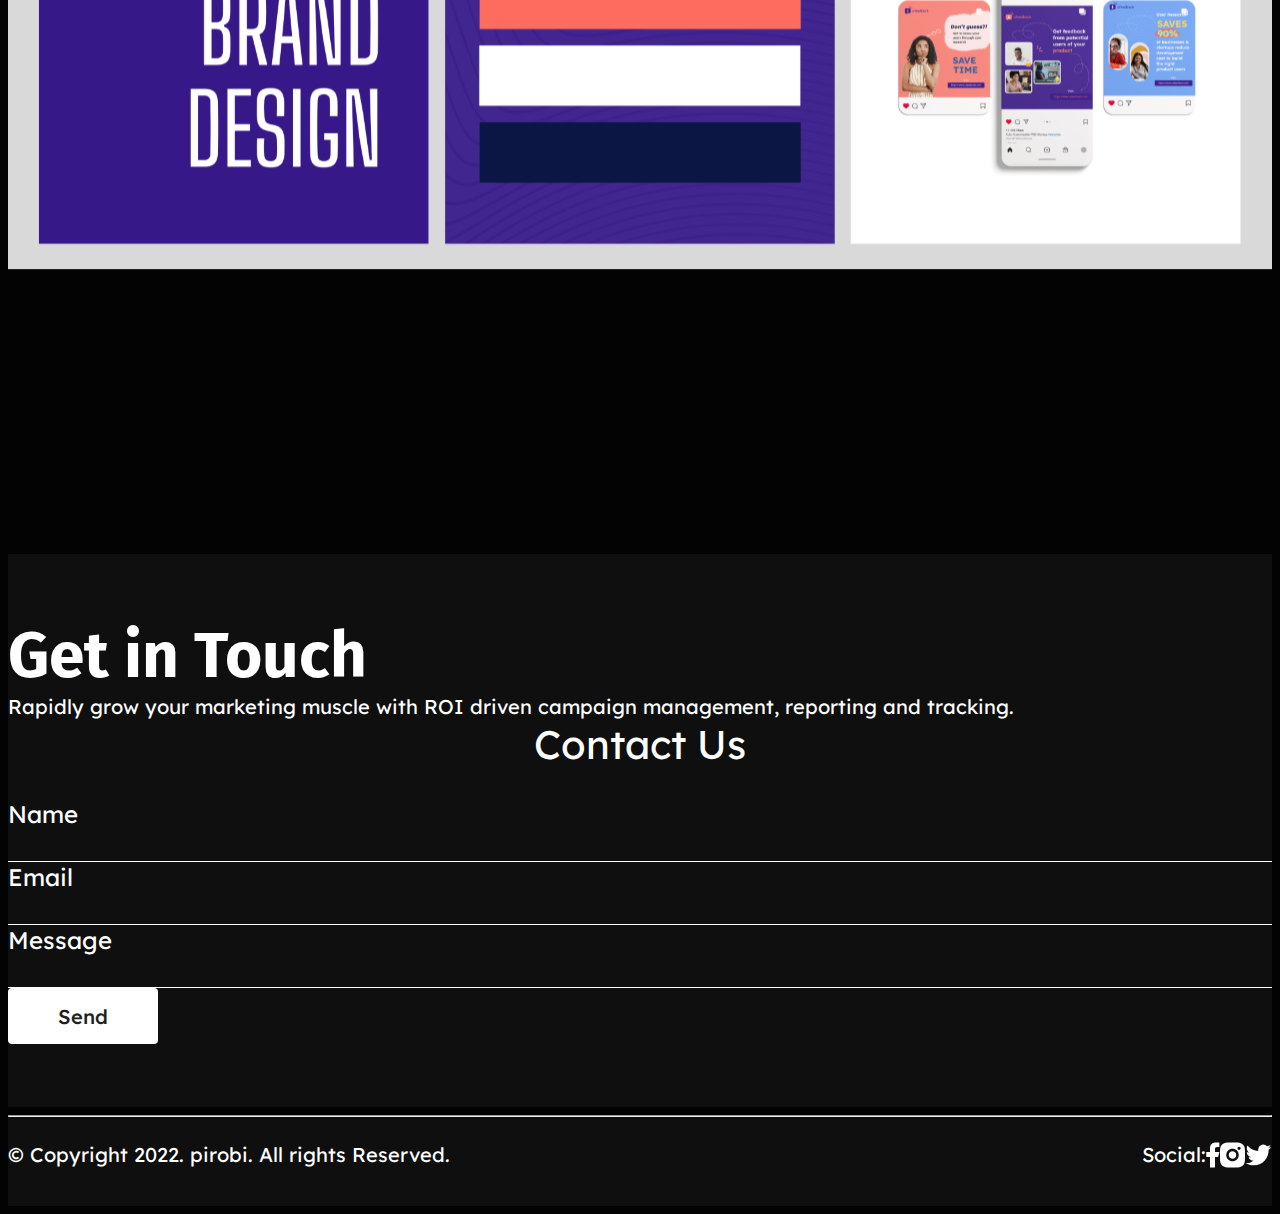
==== commit ea83029b: "whew" ====
--- a/moreworks.html
+++ b/moreworks.html
@@ -286,7 +286,7 @@
                         Get in Touch
                     </div>
                     <div class="cksos">
-                        Rapidly grow your marketing muscle with <br/>ROI driven campaign management,<br/> reporting and tracking.
+                      Rapidly grow your marketing muscle with ROI driven campaign management, reporting and tracking.
                     </div>
                 </div>
             </div>
--- a/Assets/stylesheet/style.css
+++ b/Assets/stylesheet/style.css
@@ -36,7 +36,7 @@
   font-family: 'Fira Sans';
   font-style: normal;
   font-weight: 700;
-  font-size: 48px;
+  font-size: 50px;
   color: #FFFFFF;
 }
 .bold{
@@ -268,6 +268,11 @@
 font-size: 70px;
 color: #FFFFFF;
   }
+  .tapp{
+    display:flex;
+    justify-content:space-between;
+    flex-wrap: wrap;
+   }
   .rapid{
     font-family: "Lexend";
 font-style: normal;
@@ -408,7 +413,7 @@
   -moz-transition: all 0.6s 0s linear;
   -o-transition: all 0.6s 0s linear;
   transition: all 0.6s 0s linear;
-  /* border-radius: 5px; */
+
 cursor: pointer;
  box-shadow: 
   rgb(255, 187, 0) 20px 20px,
@@ -436,13 +441,11 @@
 .padd{
   padding-top: 130px;
   padding-bottom: 130px;
-  padding-left: 25px;
-  padding-right: 25px;
 }
 .whitespace{
   background-color: #ffffff;
-  padding-top: 8%;
-  padding-bottom: 8%;
+  padding-top: 12%;
+  padding-bottom: 12%;
 }
 .our{
   font-family: 'Lexend';
--- a/Assets/stylesheet/responsiveness.css
+++ b/Assets/stylesheet/responsiveness.css
@@ -72,6 +72,60 @@
           
 }
 @media  screen and (max-width: 768px){
+
+
+.strong{
+  font-family: 'Fira Sans';
+  font-style: normal;
+  font-weight: 700;
+  font-size: 40px;
+  color: #FFFFFF;
+
+}
+
+
+
+
+  .awesome{
+    font-family: 'Fira Sans';
+  font-style: normal;
+  font-weight: 700;
+  font-size: 64px;
+  color: #FFFFFF;
+  text-align: center;
+  }
+.clickkk{
+  display: flex;
+  flex-direction: column;
+  align-items: center;
+  justify-content: center;
+  margin-top: 50px;
+}
+/* .courses{
+  font-family: 'Fira Sans';
+font-style: normal;
+font-weight: 700;
+font-size: 70px;
+color: #FFFFFF;
+text-align: center;
+} */
+.rapid{
+  font-family: "Lexend";
+font-style: normal;
+font-weight: 400;
+font-size: 20px;
+margin-top: 20px;
+text-align: center;
+width: 80%;
+word-break: keep-all;
+color: #FFFFFF;
+}
+.tapp{
+ display:flex;
+ justify-content:center;
+ flex-wrap: wrap;
+}
+
   .text {
  
     font-family: 'Fira Sans';
@@ -155,6 +209,7 @@
 font-style: normal;
 font-weight: 700;
 font-size: 40px;
+text-align: center;
 color: #FFFFFF;
   }
   .rapid{
@@ -171,8 +226,8 @@
 font-style: normal;
 font-weight: 400;
 font-size: 16px;
-width: 80%;
-/* margin-top: 40px; */
+width: 100%;
+text-align: center;
 
 color: #FFFFFF;
   }
@@ -242,8 +297,10 @@
         font-size: 44px;
         color: #FFFFFF;
         }
-
-
+.raww{
+  display: flex;
+  justify-content: center;
+}
         .itemHold:hover{
           background: #FFFEFE;
           height: 250px;
@@ -260,6 +317,8 @@
           rgb(74, 14, 172) 50px 50px , 
           rgba(0, 0, 0, 0) 10px 10px,
           rgba(0, 0, 0, 0) 0 0;
+       
+       
         }
 
 
@@ -348,6 +407,7 @@
         font-style: normal;
         font-weight: 700;
         font-size: 44px;
+        text-align: center;
         color: #FFFFFF;
         }
         .cksos{
@@ -356,6 +416,7 @@
         font-weight: 400;
         font-size: 16px;  
         color: #FFFFFF;
+        text-align: center;
         }
         .fotimput{
           font-family: 'Lexend';
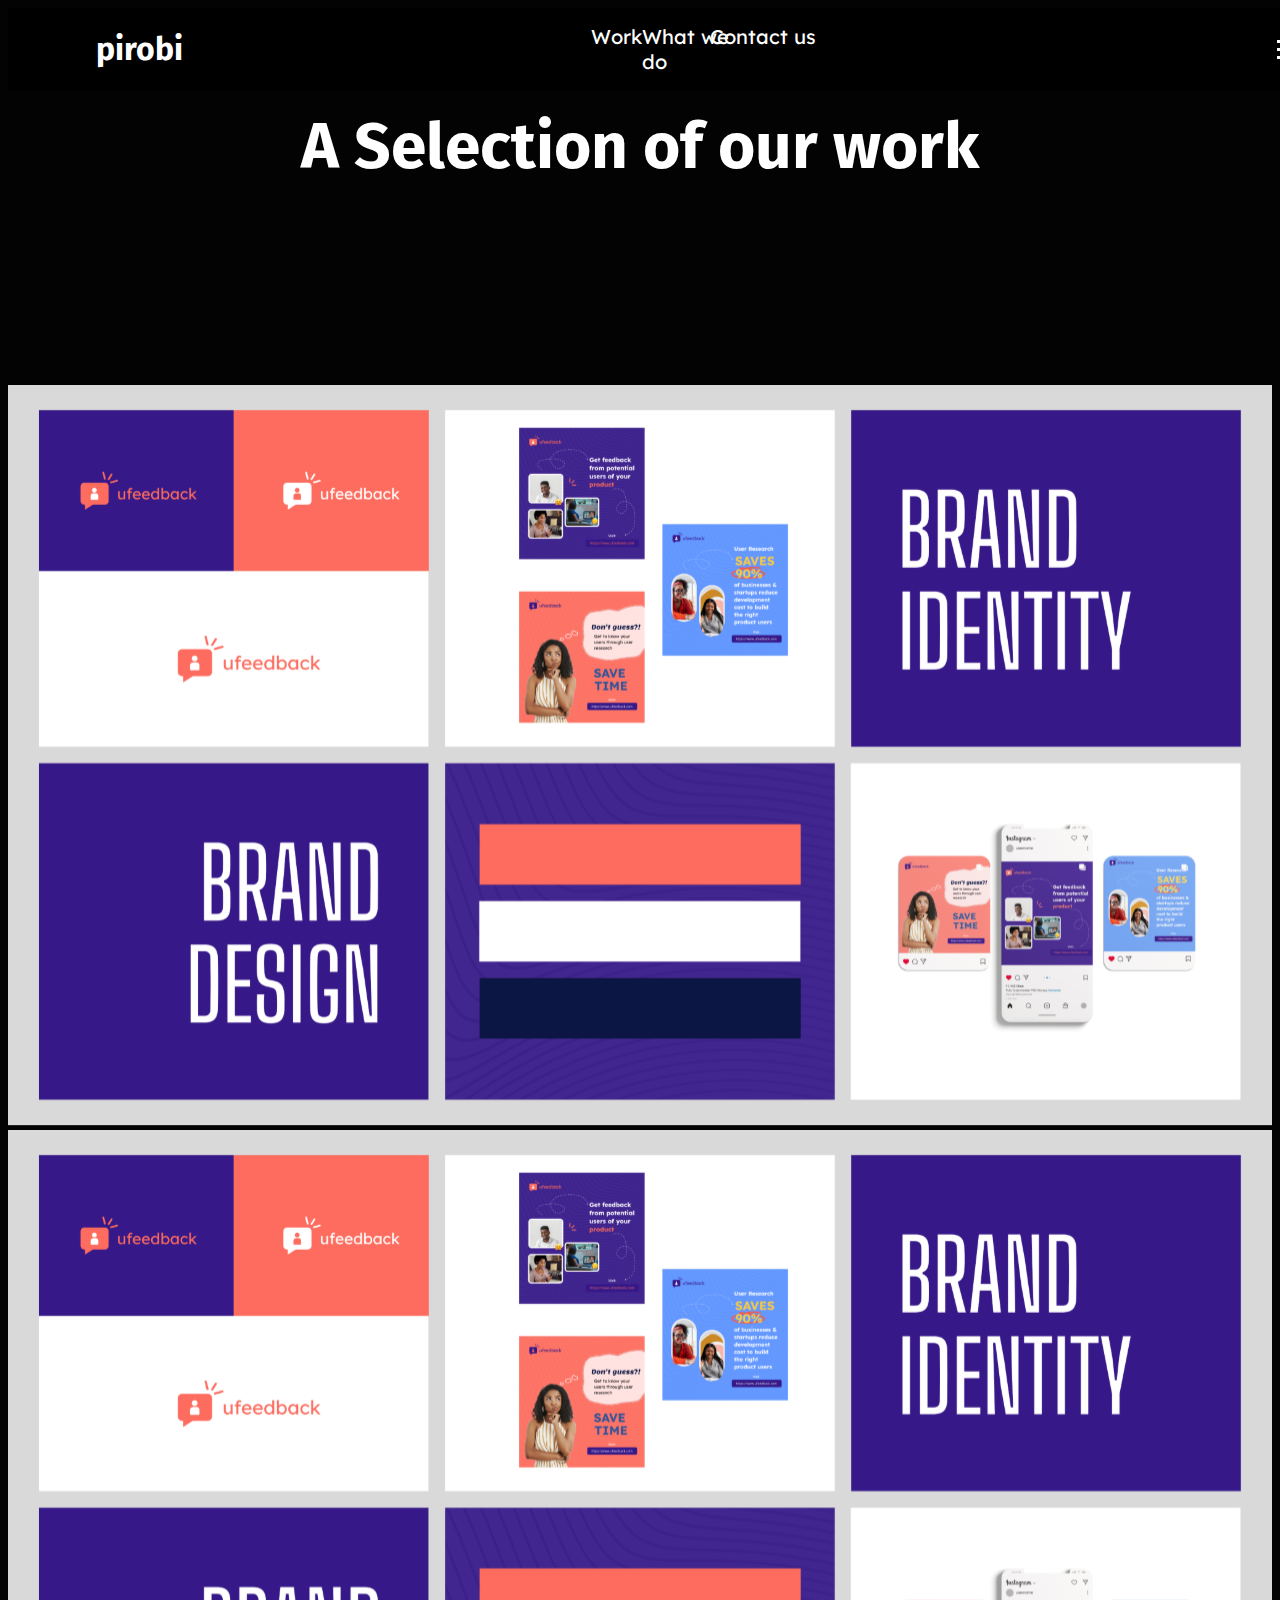
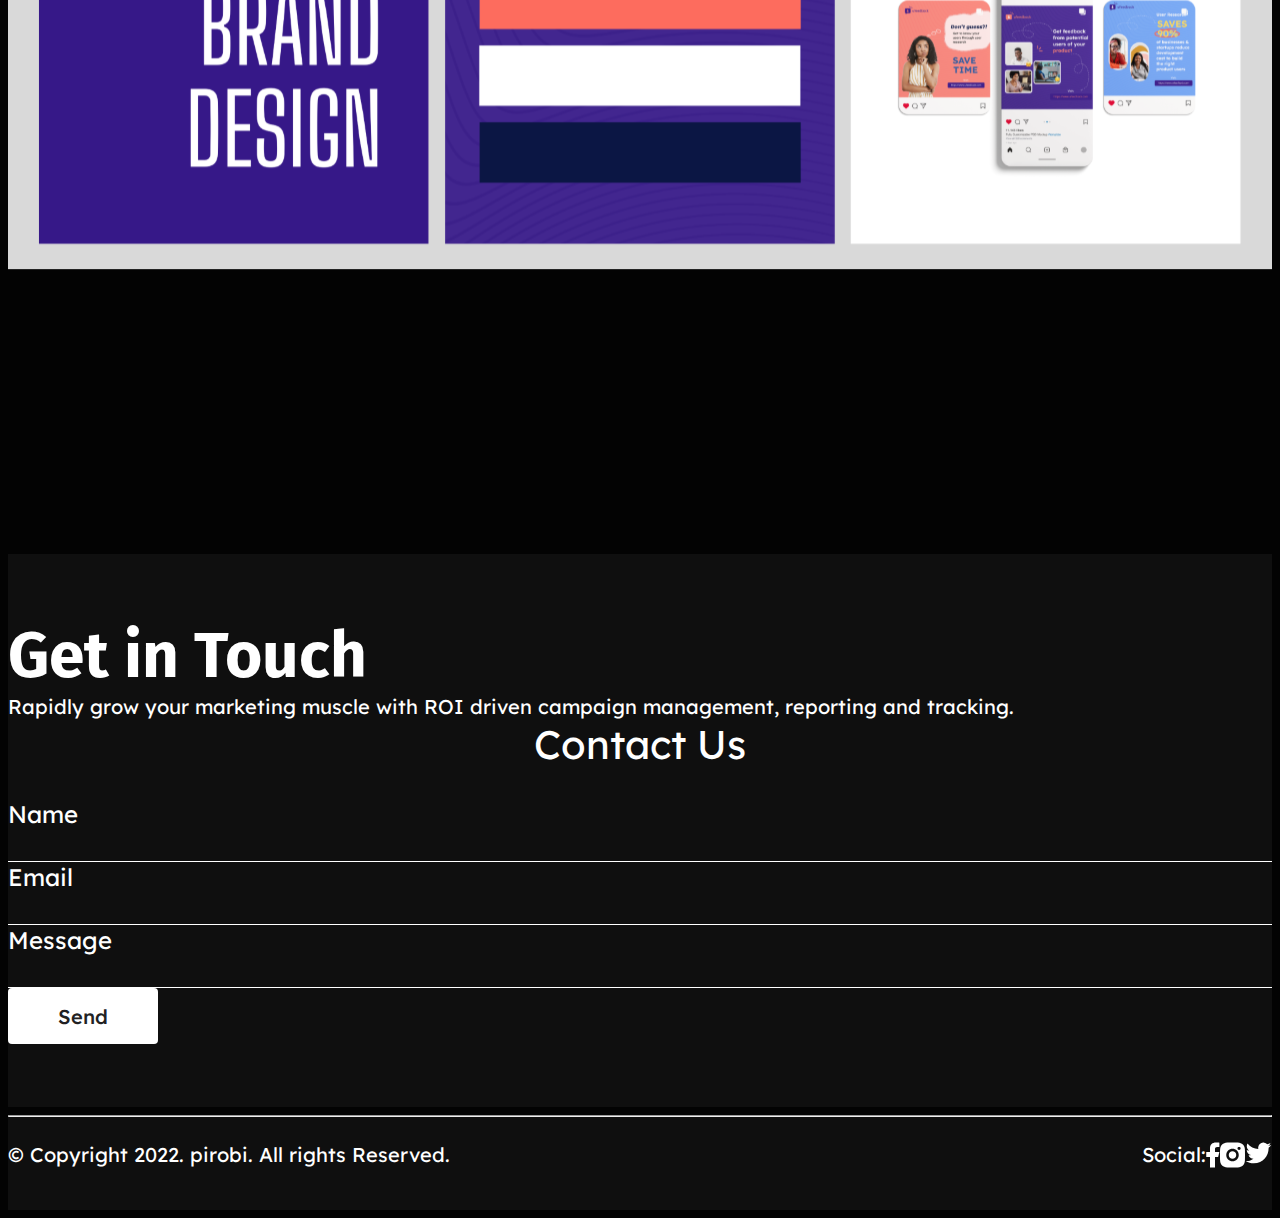
==== commit 72acc613: "target" ====
--- a/moreworks.html
+++ b/moreworks.html
@@ -59,47 +59,44 @@
   <br>
   <br>
   
-          <div class="row " >
-              <strong class="strong">What we do</strong>
-              <div class="col-12 col-md-4 mt-4">
-                  <div class="uses">
-                     
-                      <div><b class="bold">01</b> 	Grow Your Brand’s Visibility
-                          People only patronise brand’s that they know. Grow your brand’s visibility with Digital Marketing tactics that position your brand on top of the prospect’s mind.
-                          
-                      </div>
-                      <div class="mt-4">
-                          — Let’s talk about how we can help you
-                      </div>
-                  </div>
-              </div>
-              <div class="col-12 col-md-4 mt-4">
-                  <div class="uses">
-                      <div> <b class="bold">02</b> 	Grow Your Customer Base
-                          Connect with your target audience and give them a reason to be become your customers by guiding them through the buying stages with relevant content and engagement.
-                          
-                         
-                          
-                      </div>
-                      <div class="mt-4">
-                          — Let’s talk about how we can help you
-                      </div>
-                  </div>
-              </div>
-              <div class="col-12 col-md-4 mt-4">
-                  <div class="uses">
-                      <div><b class="bold">03</b> 	Grow Your Customer Base
-                          Connect with your target audience and give them a reason to be become your customers by guiding them through the buying stages with relevant content and engagement.
-                          
-                         
-                          
-                      </div>
-                      <div class="mt-4">
-                          — Let’s talk about how we can help you
-                      </div>
-                  </div>
-              </div>
-          </div>
+
+  <div class="row " >
+    <strong class="strong">Our Approach</strong>
+    <div class="col-12 col-md-4 mt-4">
+        <div class="uses">
+           
+            <div><b class="bold">01 <b>Marketing Strategy Building</b> </b> <br>	
+                Our work together starts with taking a deep dive into your brand. Here we identify your brand’s voice and begin to formulate a content strategy designed to engage your target users.
+                
+            </div>
+         
+        </div>
+    </div>
+    <div class="col-12 col-md-4 mt-4">
+        <div class="uses">
+            <div> <b class="bold">02 <b> Going Live</b></b> <br>  	
+                When our content goes live you’re going to see engagement and your audience will feel the human voice behind it. 
+                
+ 
+               
+                
+            </div>
+           
+        </div>
+    </div>
+    <div class="col-12 col-md-4 mt-4">
+        <div class="uses">
+            <div><b class="bold">03 <b>Analysis and Reporting</b> </b> 	<br>
+                Analysis and optimization is the key job to improve consistently. We are always testing what resonates best with your audience and reporting on the results.
+                
+    
+              
+                
+            </div>
+          
+        </div>
+    </div>
+</div>
   <br>
   <br>
   <br>
@@ -328,9 +325,16 @@
                 <div >
                   <div class="lie ">
                     <div class="sociall ">Social:</div>
-                    <img src="./Assets/images/vface.svg" alt="" class="px-4">
+                    <a >
+                        <img src="./Assets/images/vface.svg" alt="" class="px-4">
+                    </a>
+                  <a href="https://www.instagram.com/pirobinigeria/" target="_blank">
                     <img src="./Assets/images/vinsta.svg" alt=""  class="px-4">
+                  </a>
+                  
+                <a href="https://twitter.com/Pirobian" target="_blank">
                     <img src="./Assets/images/vtweet.svg" alt=""  class="px-4">
+                </a>
                   </div>
                 </div>
             </div>
--- a/Assets/stylesheet/style.css
+++ b/Assets/stylesheet/style.css
@@ -42,8 +42,8 @@
 .bold{
   font-family: 'Fira Sans';
   font-style: normal;
-  font-weight: 700;
-  font-size: 23px;
+  /* font-weight: 500; */
+  font-size: 20px;
   color: #FFFFFF;
 }
 .zigzag{
@@ -337,12 +337,12 @@
 .sect{
   background-color: #FFB62A;
   margin-top: 120px;
-  width: 100vw;
+  /* width: 100vw; */
 }
 .ceazy{
   background-image: url('../images/bgimage.svg');
   width: 100vw;
-
+background-size: cover;
 
 }
 .scale{
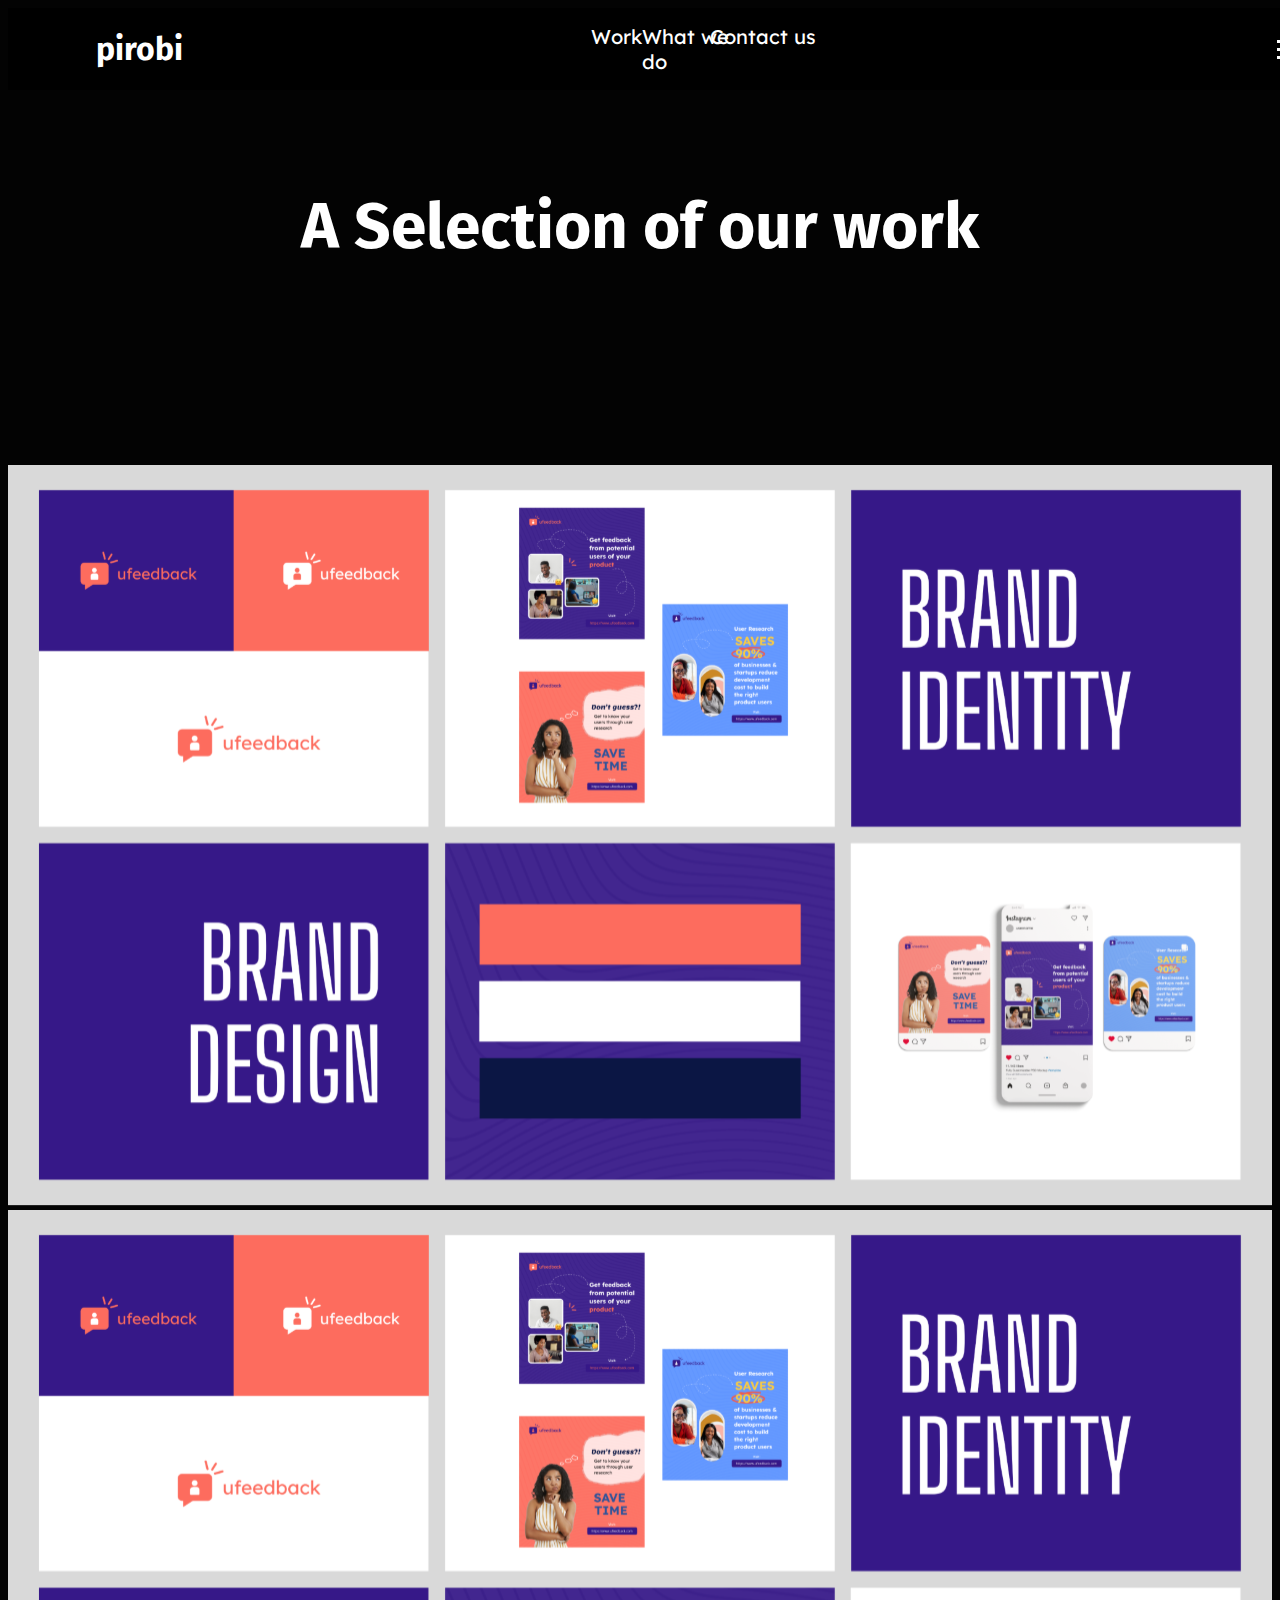
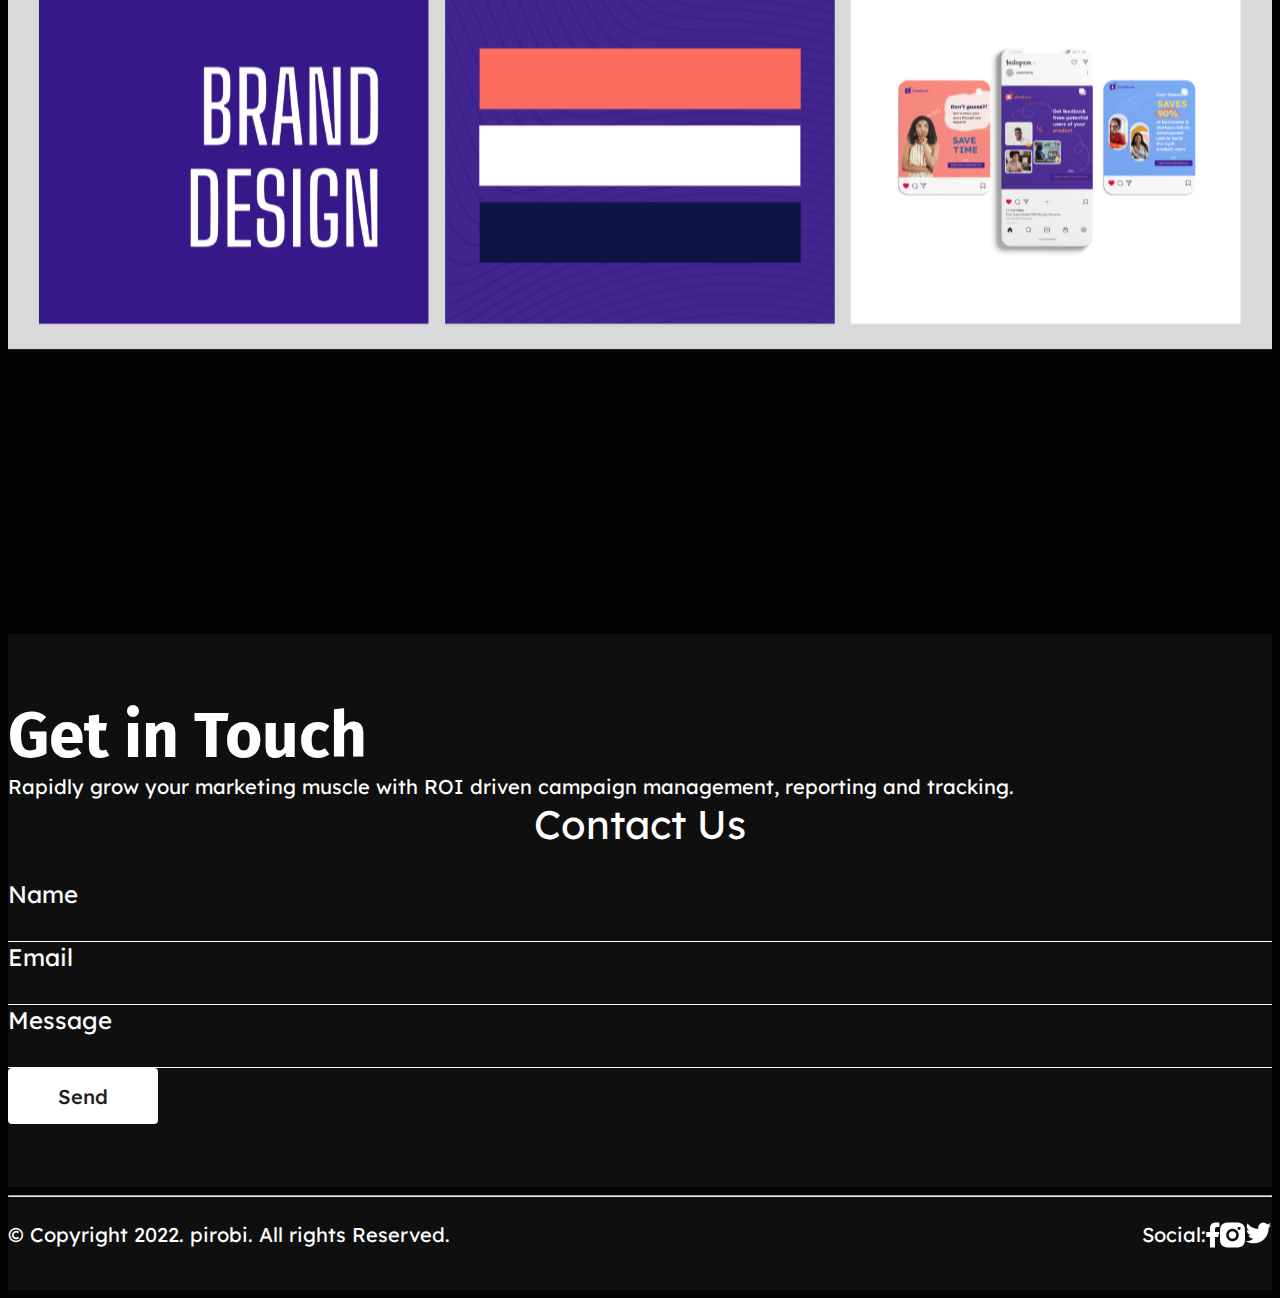
==== commit a5a2a604: "friday" ====
--- a/moreworks.html
+++ b/moreworks.html
@@ -24,7 +24,7 @@
     <meta name="viewport" content="width=device-width, initial-scale=1.0">
     <link rel="stylesheet" href="./Assets/stylesheet/style.css">
     <link rel="stylesheet" href="./Assets/stylesheet/responsiveness.css">
-    <title>Pirobi - Works </title>
+    <title>Pirobi.com - Works </title>
 </head>
 <body>
   <nav class="navbar">
@@ -178,7 +178,7 @@
                   </div>
                 
             </div>
-            <div class="col-12 col-md-6 ">
+            <div class="col-12 col-md-6 margg" >
                 <div class="kontainer mt-3">
                     <img id="myImg1" src="./Assets/images/physio 2.svg" alt=""  data-bs-toggle="modal" style="width:100%" data-bs-target="#exampleModal1">
                 
@@ -233,7 +233,7 @@
                   </div>
                 
             </div>
-            <div class="col-12 col-md-6 ">
+            <div class="col-12 col-md-6 margg">
                 <div class="kontainer mt-3">
                     <img id="myImg1" src="./Assets/images/ux designmaster.svg" alt=""  data-bs-toggle="modal" style="width:100%" data-bs-target="#exampleModal5">
                 
--- a/Assets/stylesheet/style.css
+++ b/Assets/stylesheet/style.css
@@ -671,7 +671,7 @@
 font-weight: 700;
 font-size: 64px;
 text-align: center;
-
+margin-top: 80px;
 color: #FFFFFF;
 }
 .middle {
@@ -730,4 +730,4 @@
   font-size: 40px;
   cursor: pointer;
   margin-bottom: 20px;
-}+}
--- a/Assets/stylesheet/responsiveness.css
+++ b/Assets/stylesheet/responsiveness.css
@@ -1,14 +1,14 @@
-@media screen and (min-width: 1352px) {
+/* @media screen and (min-width: 1352px) {
     .letdrive{
         position: absolute;
         right:80%;
         top: -500%;
-        /* bottom: -120%; */
+    
           }
           .nav__content {
 
             position: fixed;
-            /* top: 10%; */
+           
         
             transform: translate(0%, -50%);
             width: 100%;
@@ -17,34 +17,19 @@
             font-weight: 200;
             cursor: pointer;
             margin-top: -210px;
-            /* background-color: red; */
+   
          
           }
           
-}
+} */
 @media screen and (min-width: 1440px) {
-    .letdrive{
-        position: absolute;
-        right:80%;
-        top: -80%;
-        /* bottom: -120%; */
-          }
-          .nav__content {
-
-            position: fixed;
-            top: 50%;
-        
-            transform: translate(0%, -50%);
-            width: 100%;
-            text-align: center;
-            font-size: calc(2vw + 10px);
-            font-weight: 200;
-            cursor: pointer;
-            margin-top: -210px;
-            /* background-color: red; */
-         
-          }
-          
+  .tapp{
+    display:flex;
+    justify-content:space-between;
+    flex-wrap: wrap;
+    /* background-color: red; */
+    width: 85%;
+   }
 }
 @media screen and (max-width: 989px) {
 
@@ -489,9 +474,12 @@
 
 
 
-/* 100% Image Width on Smaller Screens */
-/* @media only screen and (max-width: 700px){
-  .modal-content {
-    width: 100%;
-  }
-} */+
+
+@media screen and (max-width: 767px) {
+  .margg{
+    margin-top: 90px;
+  }
+
+
+}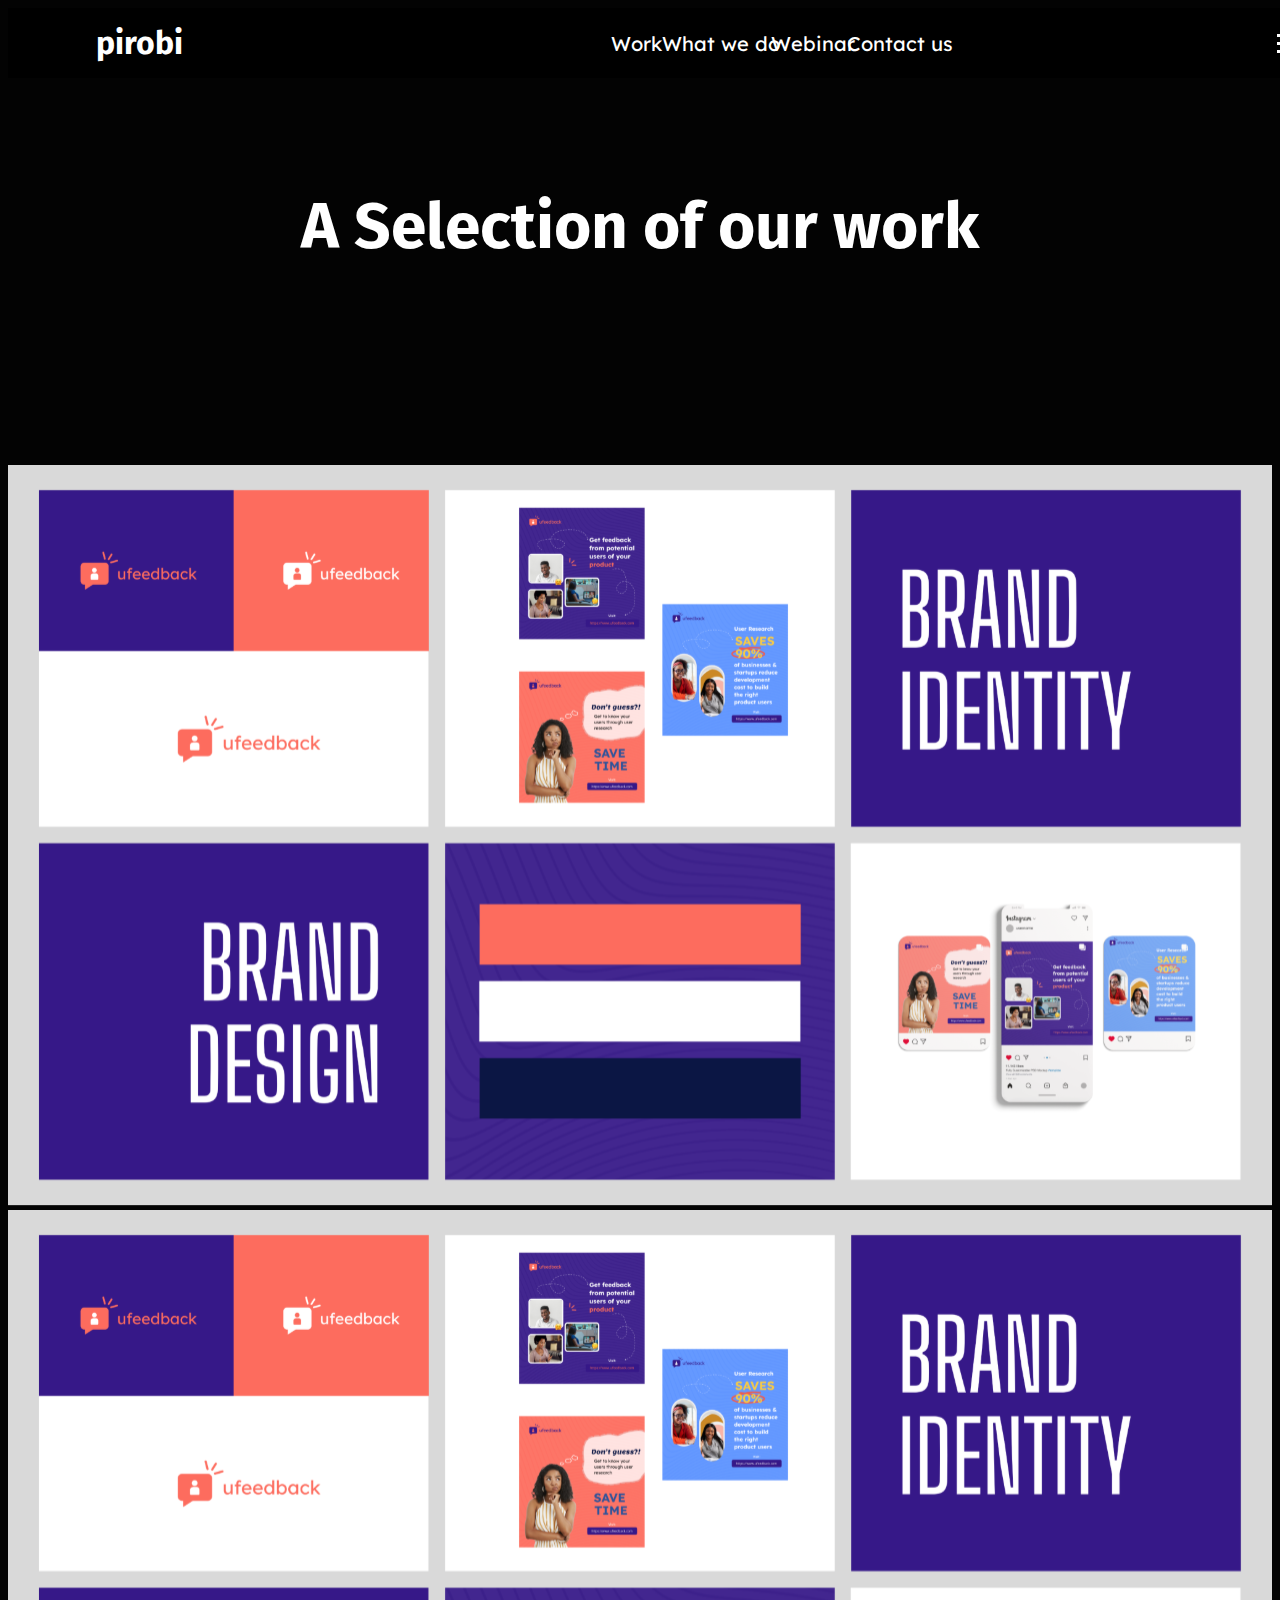
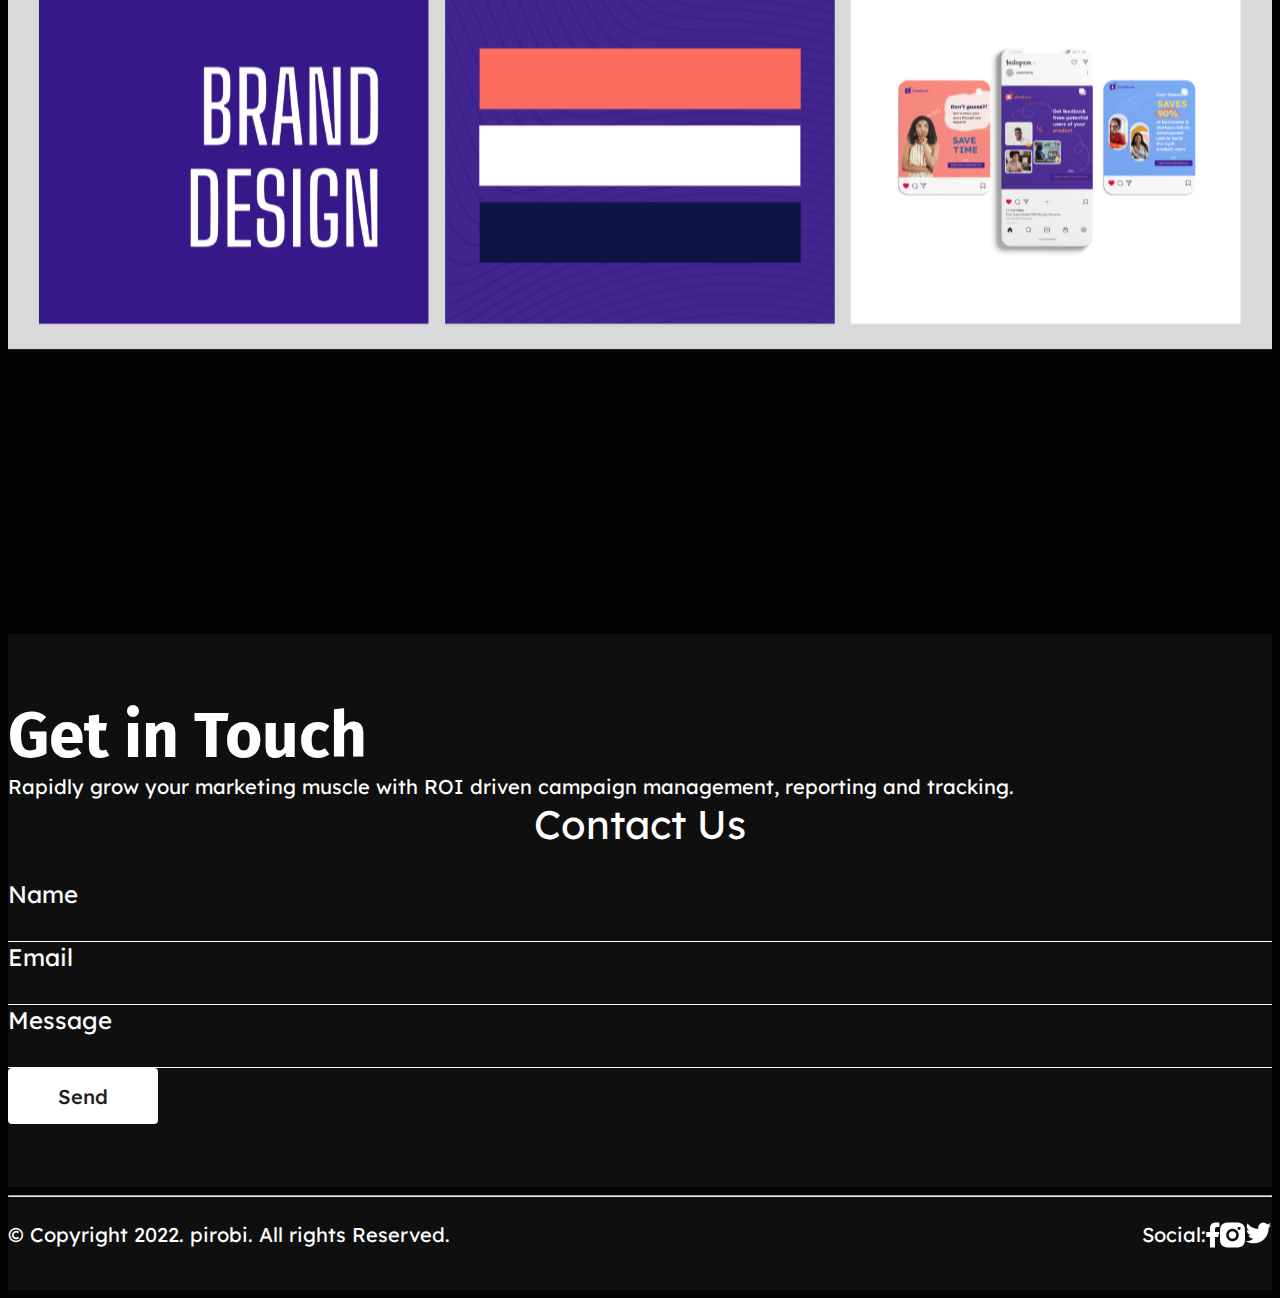
==== commit 1fe8ae7a: "hopefully last push" ====
--- a/moreworks.html
+++ b/moreworks.html
@@ -31,18 +31,21 @@
     <a href="./index.html" style="color: white;"class="nav-logo">pirobi</a>
     <div>
       <div class="garr">
-          <div class="navsss">
-              <a href="./moreworks.html" style="   color: white;">
-              <div class="works px-5">Work</div>
-          </a>
-          <a href="./index.html#wedoawesomestuffs" style="   color: white;">
-              <div class="works px-5">What we do</div>
-              </a>
-              <a href="./index.html#reachout" style="   color: white;">
-              <div class="workss px-5">Contact us</div>
-          </a>
-          </div>
-      </div>
+        <div class="navsss">
+            <a href="./moreworks.html" style="   color: white;">
+            <div class="works px-5">Work</div>
+        </a>
+        <a href="#wedoawesomestuffs" style="   color: white;">
+            <div class="works px-5">What we do</div>
+            </a>
+            <a href="https://webinaarr.netlify.app" style="   color: white;">
+                <div class="workss2 px-5">Webinar</div>
+                </a>
+            <a href="#reachout" style="   color: white;">
+            <div class="workss px-5">Contact us</div>
+        </a>
+        </div>
+    </div>
   </div>
     <ul class="nav-menu">
       <div style="padding-top: 5%; padding-right: 10%;" class="boww">
@@ -61,8 +64,8 @@
   
 
   <div class="row " >
-    <strong class="strong">Our Approach</strong>
-    <div class="col-12 col-md-4 mt-4">
+    <strong class="strong">Our Webinar</strong>
+    <!-- <div class="col-12 col-md-4 mt-4">
         <div class="uses">
            
             <div><b class="bold">01 <b>Marketing Strategy Building</b> </b> <br>	
@@ -71,8 +74,8 @@
             </div>
          
         </div>
-    </div>
-    <div class="col-12 col-md-4 mt-4">
+    </div> -->
+    <!-- <div class="col-12 col-md-4 mt-4">
         <div class="uses">
             <div> <b class="bold">02 <b> Going Live</b></b> <br>  	
                 When our content goes live you’re going to see engagement and your audience will feel the human voice behind it. 
@@ -83,8 +86,8 @@
             </div>
            
         </div>
-    </div>
-    <div class="col-12 col-md-4 mt-4">
+    </div> -->
+    <!-- <div class="col-12 col-md-4 mt-4">
         <div class="uses">
             <div><b class="bold">03 <b>Analysis and Reporting</b> </b> 	<br>
                 Analysis and optimization is the key job to improve consistently. We are always testing what resonates best with your audience and reporting on the results.
@@ -95,7 +98,21 @@
             </div>
           
         </div>
-    </div>
+    </div> -->
+
+    <br>
+
+<div class="webinarDiagram">
+    <a href="https://webinaarr.netlify.app/" target="_blank" class="webimage">
+        <img src="./Assets/images/webinar-banner.svg" alt=""style="width: 100%;" >
+    </a>
+<br>
+<a href="https://webinaarr.netlify.app/" target="_blank" class="mobileimage">
+    <img src="./Assets/images/webinar-mobile-banner.svg" alt="" style="width: 100%;">
+</a>
+
+</div>
+
 </div>
   <br>
   <br>
--- a/Assets/stylesheet/style.css
+++ b/Assets/stylesheet/style.css
@@ -10,7 +10,7 @@
 .uses{
   font-family: 'Lexend';
 font-style: normal;
-font-weight: 300;
+font-weight: 400;
 font-size: 16px;
 color: #FFFFFF;
 
@@ -131,7 +131,7 @@
       left: -0.0rem;
       top: -400%;
       flex-direction: column;
-      background-color: rgb(33, 33, 33);
+      background-color: #141331;
       width: 100%;
       height: 100%;
       transition: 1.20s;
@@ -168,7 +168,9 @@
 
 
 
-
+.webinarDiagram{
+
+}
 
 
 
@@ -224,7 +226,16 @@
 font-size: 20px;
 cursor: pointer;
 width: 140%;
-/* background-color: blue; */
+margin-left: 10%;
+
+  }
+  .workss2{
+    font-family: 'Lexend';
+font-style: normal;
+font-weight: 400;
+font-size: 20px;
+cursor: pointer;
+width: 140%;
 margin-left: 20%;
 
   }
@@ -239,7 +250,7 @@
     width: 130%;
     justify-content: center;
     /* background-color: blue; */
-
+margin-left: 120px;
    
 
   }
--- a/Assets/stylesheet/responsiveness.css
+++ b/Assets/stylesheet/responsiveness.css
@@ -56,8 +56,19 @@
           }
           
 }
+
+
+@media screen and (min-width: 768px){
+  .mobileimage{
+    display: none;
+  }
+}
+
+
 @media  screen and (max-width: 768px){
-
+.webimage{
+  display: none;
+}
 
 .strong{
   font-family: 'Fira Sans';
